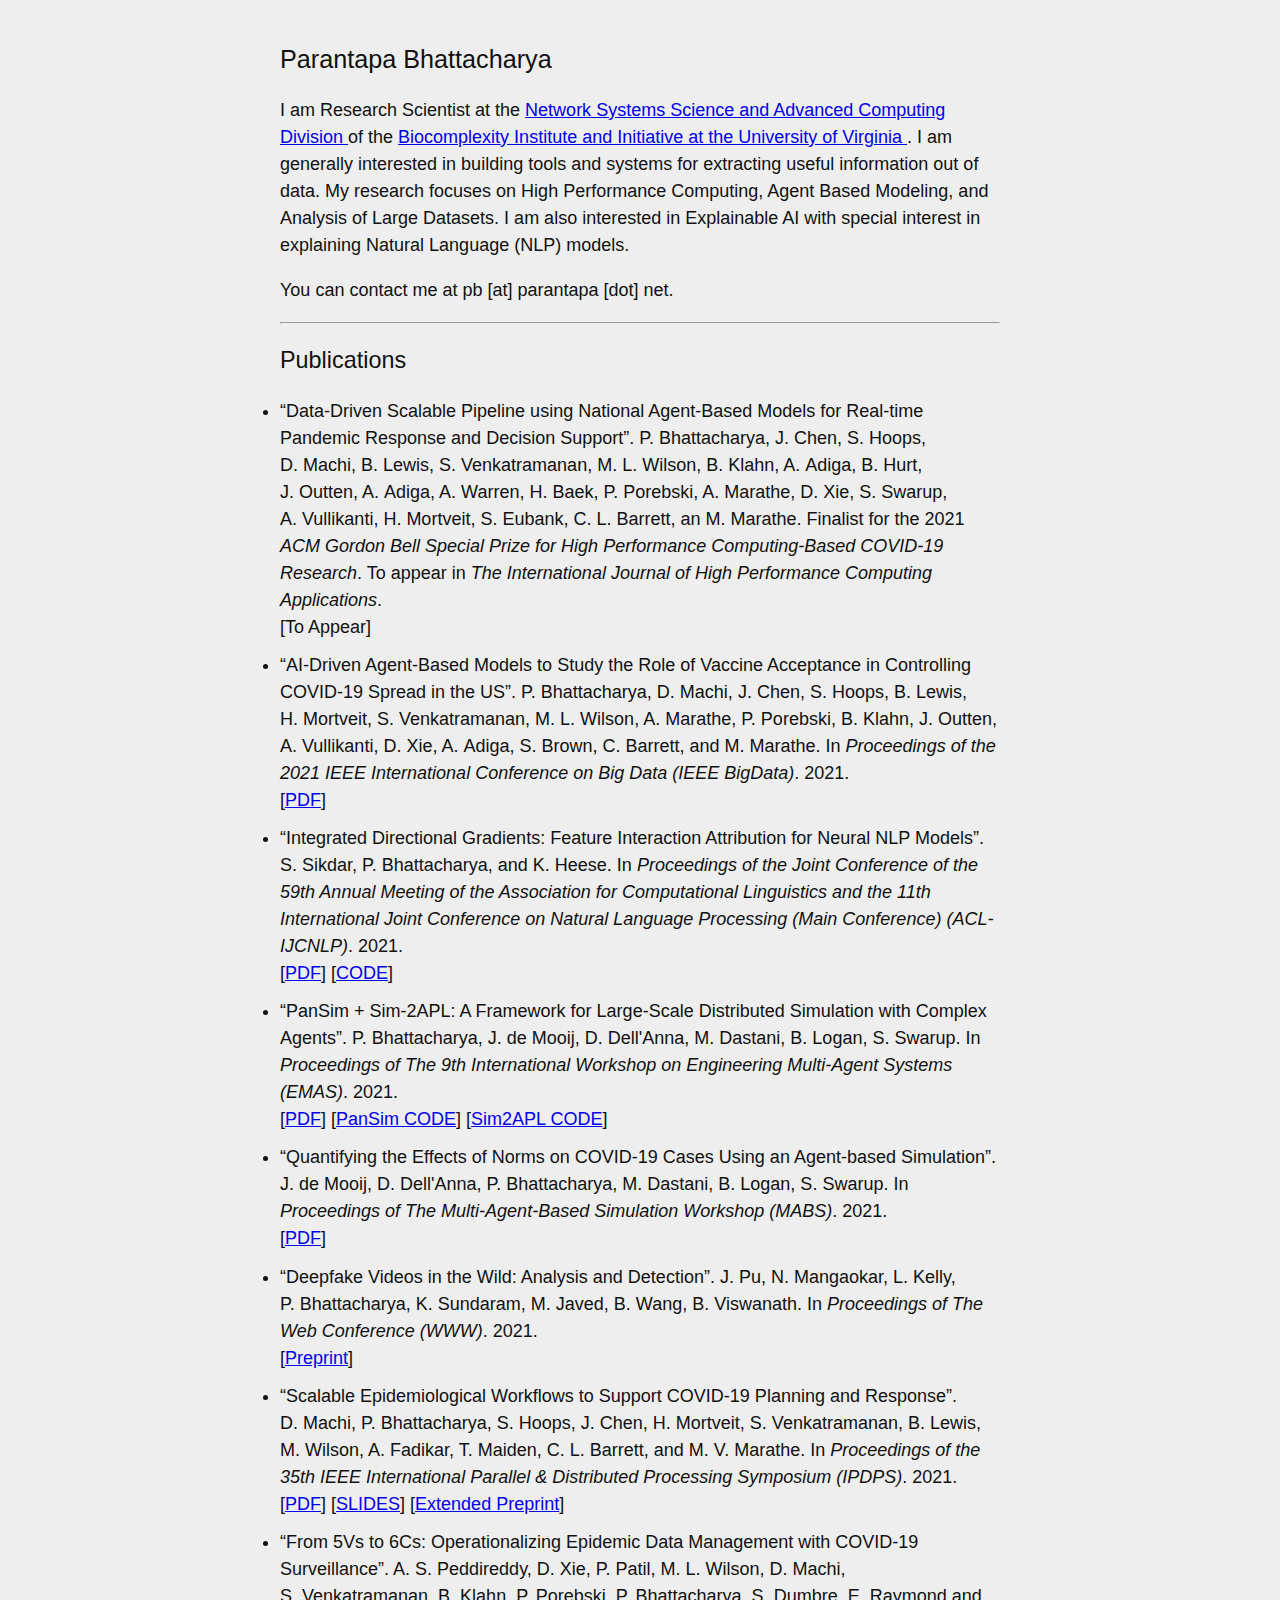
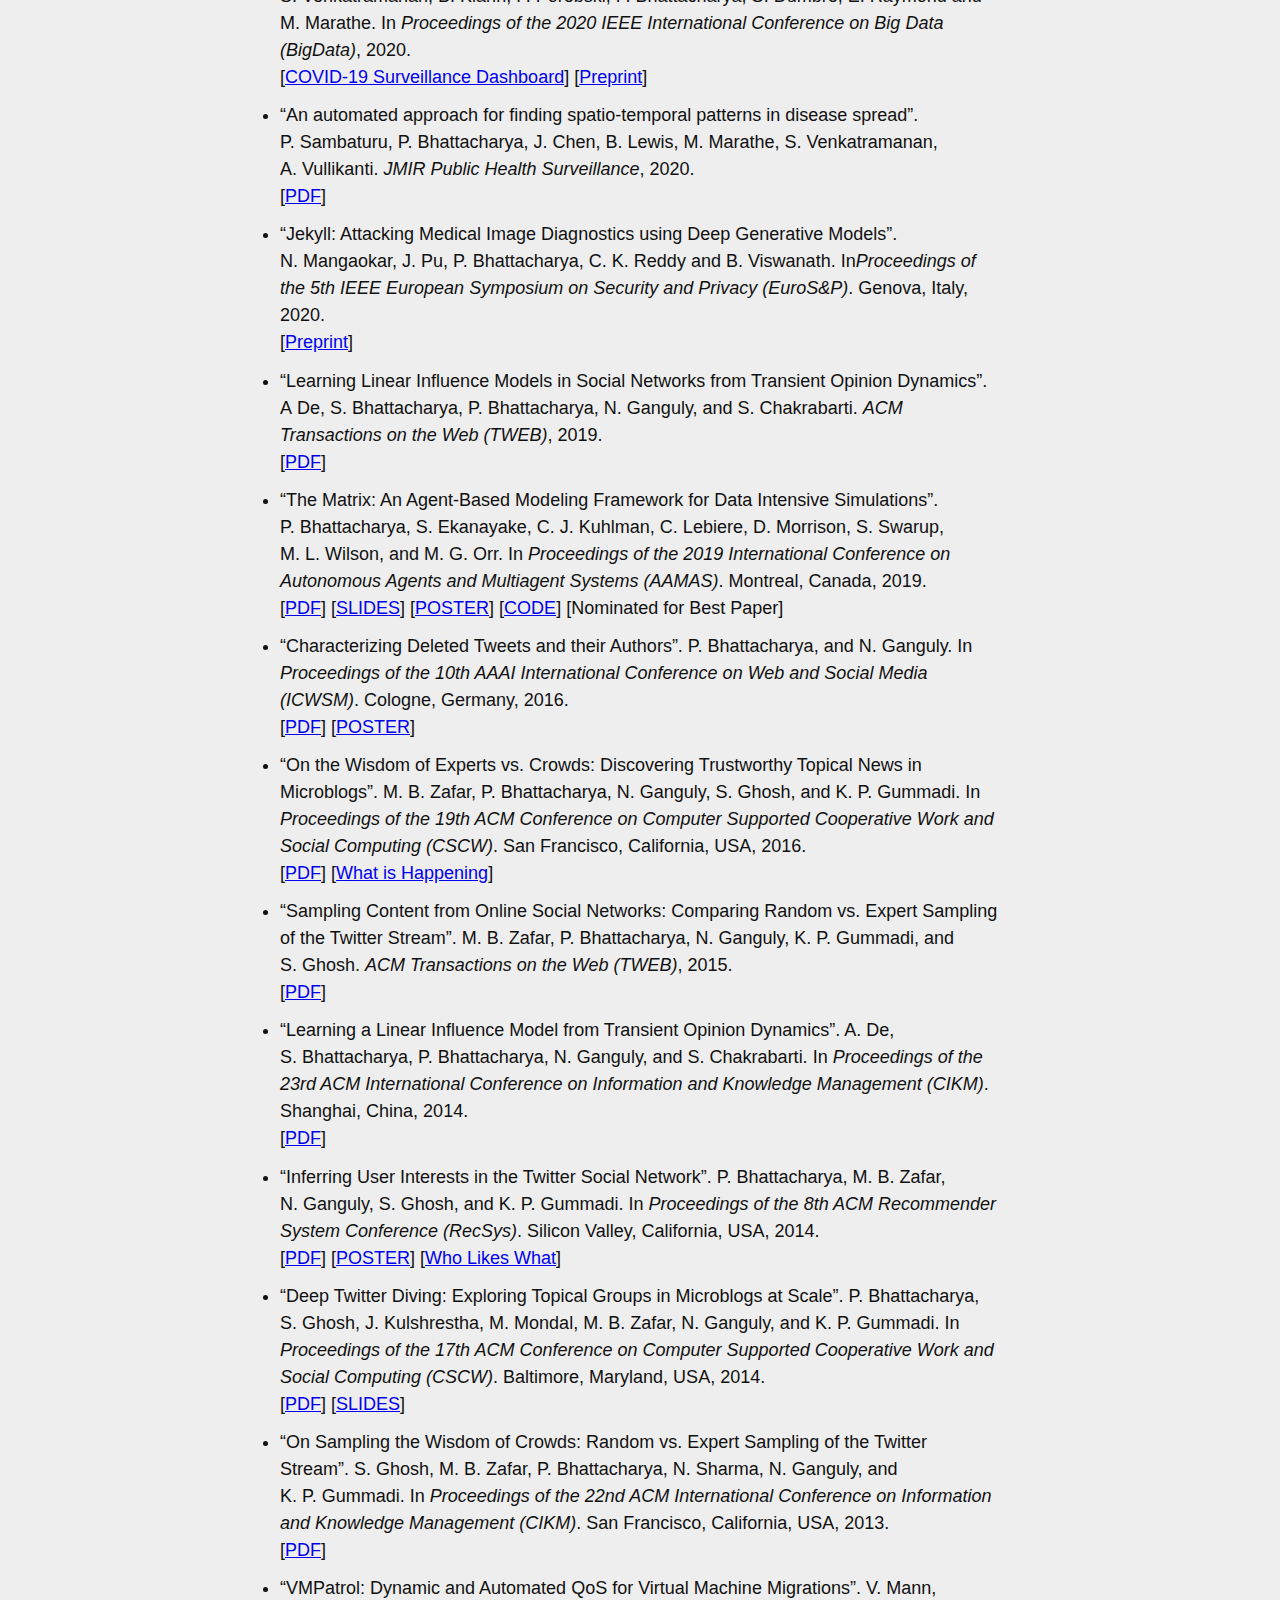
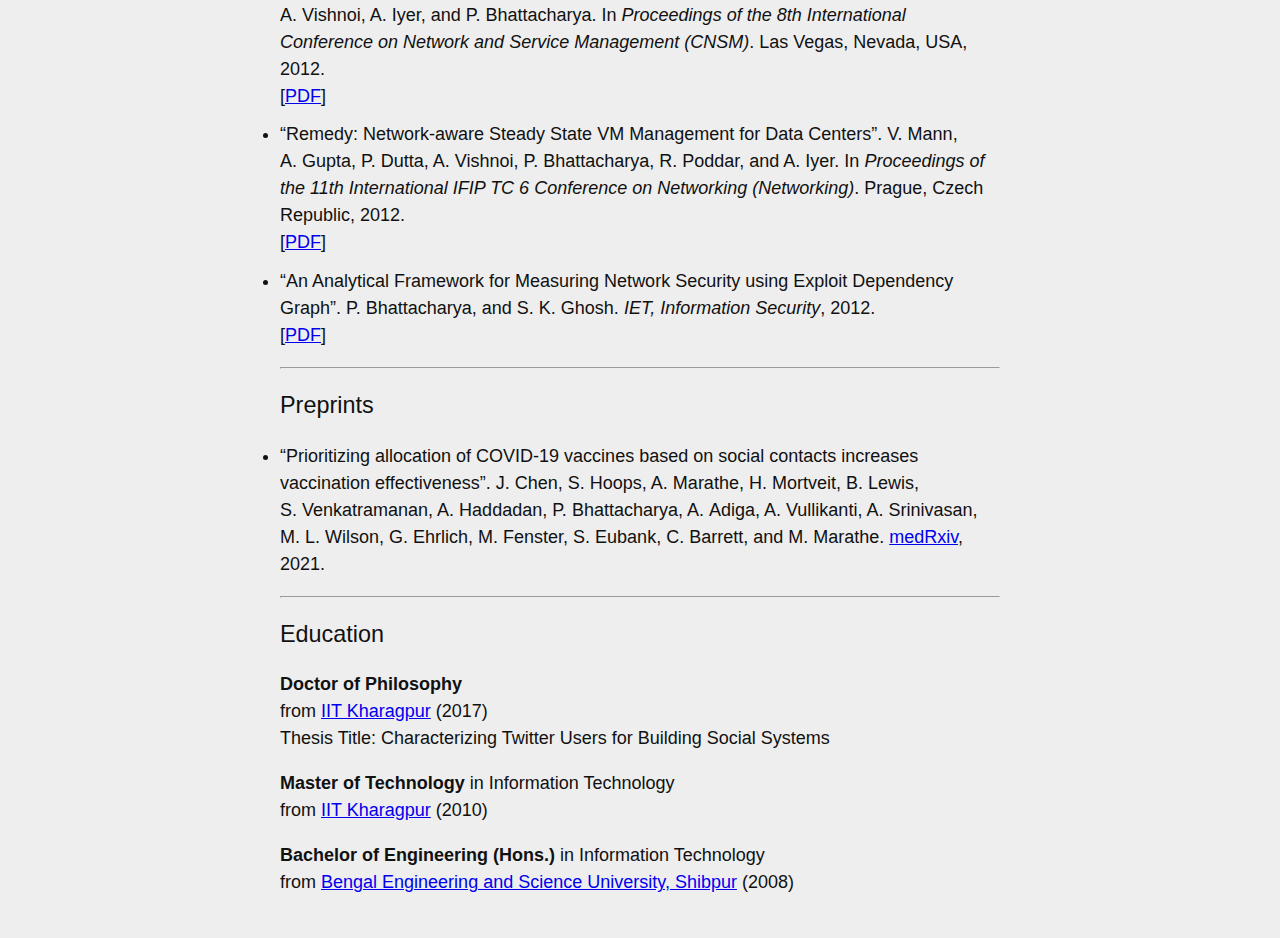
==== index.html @ e12b49fc "Add bigdata paper" ====
<!DOCTYPE html>
<html lang="en">

<head>

<meta charset="utf-8">
<meta http-equiv="X-UA-Compatible" content="IE=edge">
<meta name="viewport" content="width=device-width, initial-scale=1">

<style type="text/css" media="screen">
  body {
    font-family: -apple-system, BlinkMacSystemFont, "Segoe UI", Roboto, Oxygen-Sans, Ubuntu, Cantarell, "Helvetica Neue", sans-serif;
    font-size: 18px;
    line-height: 1.5;
    color: #111;
    background-color: #eee;
    text-rendering: optimizeLegibility;
}

h1, h2 {
    font-weight: normal;
}

h1 {
    font-size: 140%;
}

h2 {
    font-size: 130%;
}

code {
    font-family: "SFMono-Regular", Consolas, "Liberation Mono", Menlo, Courier, monospace;
    font-weight: normal;
}

ul {
    padding: 0;
}

div.container {
    max-width: 45rem;
    margin: 0 auto;
    padding: 1rem;
}

.bib-inproceedings, .bib-article {
    margin-bottom: .7rem;
}

/* p { */
/*     -webkit-hyphens: auto; */
/*     -moz-hyphens: auto; */
/*     -ms-hyphens: auto; */
/*     -o-hyphens: auto; */
/*     hyphens: auto; */
/*     word-wrap: break-word; */
/* } */

</style>

<title>Parantapa Bhattacharya</title>

<meta name="description" content="Personal Website of Parantapa Bhattacharya, Research Scientist at University of Virginia">

</head>
<body>

<div class="container">

<h1>Parantapa Bhattacharya</h1>

<p>
I am Research Scientist at the
<a href="https://biocomplexity.virginia.edu/nssac">
  Network Systems Science and Advanced Computing Division
</a>
of the
<a href="https://biocomplexity.virginia.edu">
  Biocomplexity Institute and Initiative at the University of Virginia
</a>.
I am generally interested in building tools and systems
for extracting useful information out of data.
My research focuses on High Performance Computing,
Agent Based Modeling, and Analysis of Large Datasets.
I am also interested in Explainable AI
with special interest in explaining Natural Language (NLP) models.</p>

<p>You can contact me at pb [at] parantapa [dot] net.</p>

<hr>


<h2>Publications</h2>

<ul>
  <li>
    <div class="bib-inproceedings">
    &ldquo;Data-Driven Scalable Pipeline using National Agent-Based Models for Real-time Pandemic Response and Decision Support&rdquo;.
    P.&nbsp;Bhattacharya,
    J.&nbsp;Chen,
    S.&nbsp;Hoops,
    D.&nbsp;Machi,
    B.&nbsp;Lewis,
    S.&nbsp;Venkatramanan,
    M.&nbsp;L.&nbsp;Wilson,
    B.&nbsp;Klahn,
    A.&nbsp;Adiga,
    B.&nbsp;Hurt,
    J.&nbsp;Outten,
    A.&nbsp;Adiga,
    A.&nbsp;Warren,
    H.&nbsp;Baek,
    P.&nbsp;Porebski,
    A.&nbsp;Marathe, 
    D.&nbsp;Xie,
    S.&nbsp;Swarup,
    A.&nbsp;Vullikanti,
    H.&nbsp;Mortveit,
    S.&nbsp;Eubank,
    C.&nbsp;L.&nbsp;Barrett,
    an M.&nbsp;Marathe.
    Finalist for the 2021 <em>ACM Gordon Bell Special Prize for High Performance Computing-Based COVID-19 Research</em>.
    To appear in <em>The International Journal of High Performance Computing Applications</em>.

    <br>

    [To Appear]
    </div>
  </li>

  <li>
    <div class="bib-inproceedings">
    &ldquo;AI-Driven Agent-Based Models to Study the Role of Vaccine Acceptance in Controlling COVID-19 Spread in the US&rdquo;.
    P.&nbsp;Bhattacharya,
    D.&nbsp;Machi,
    J.&nbsp;Chen,
    S.&nbsp;Hoops,
    B.&nbsp;Lewis,
    H.&nbsp;Mortveit,
    S.&nbsp;Venkatramanan,
    M.&nbsp;L.&nbsp;Wilson,
    A.&nbsp;Marathe,
    P.&nbsp;Porebski,
    B.&nbsp;Klahn,
    J.&nbsp;Outten,
    A.&nbsp;Vullikanti,
    D.&nbsp;Xie,
    A.&nbsp;Adiga,
    S.&nbsp;Brown,
    C.&nbsp;Barrett,
    and M.&nbsp;Marathe.
    In <em>Proceedings of the 2021 IEEE International Conference on Big Data (IEEE BigData)</em>. 2021.

    <br>

    [<a href="mypapers/bhattacharya-bigdata21.pdf">PDF</a>]
    </div>
  </li>

  <li>
    <div class="bib-inproceedings">
    &ldquo;Integrated Directional Gradients: Feature Interaction Attribution for Neural NLP Models&rdquo;.
    S.&nbsp;Sikdar, P.&nbsp;Bhattacharya, and K.&nbsp;Heese.
    In <em>Proceedings of the Joint Conference of the 59th Annual Meeting of the Association for Computational Linguistics and the 11th International Joint Conference on Natural Language Processing (Main Conference) (ACL-IJCNLP)</em>. 2021.

    <br>

    [<a href="mypapers/sikdar-acl21.pdf">PDF</a>]
    [<a href="https://github.com/parantapa/integrated-directional-gradients">CODE</a>]
    </div>
  </li>


  <li>
    <div class="bib-inproceedings">
    &ldquo;PanSim + Sim-2APL: A Framework for Large-Scale Distributed Simulation with Complex Agents&rdquo;.
    P.&nbsp;Bhattacharya, J.&nbsp;de&nbsp;Mooij, D.&nbsp;Dell'Anna, M.&nbsp;Dastani, B.&nbsp;Logan, S.&nbsp;Swarup.
    In <em>Proceedings of The 9th International Workshop on Engineering Multi-Agent Systems (EMAS)</em>. 2021.

    <br>

    [<a href="mypapers/bhattacharya-emas21.pdf">PDF</a>]
    [<a href="https://github.com/parantapa/pansim">PanSim CODE</a>]
    [<a href="https://bitbucket.org/goldenagents/sim2apl">Sim2APL CODE</a>]

    </div>
  </li>

  <li>
    <div class="bib-inproceedings">
    &ldquo;Quantifying the Effects of Norms on COVID-19 Cases Using an Agent-based Simulation&rdquo;.
    J.&nbsp;de&nbsp;Mooij,  D.&nbsp;Dell'Anna, P.&nbsp;Bhattacharya, M.&nbsp;Dastani, B.&nbsp;Logan, S.&nbsp;Swarup.
    In <em>Proceedings of The Multi-Agent-Based Simulation Workshop (MABS)</em>. 2021.

    <br>

    [<a href="mypapers/demooji-mabs21.pdf">PDF</a>]
    </div>
  </li>

  <li>
    <div class="bib-inproceedings">
    &ldquo;Deepfake Videos in the Wild: Analysis and Detection&rdquo;.
    J.&nbsp;Pu, N.&nbsp;Mangaokar, L.&nbsp;Kelly, P.&nbsp;Bhattacharya, K.&nbsp;Sundaram, M.&nbsp;Javed, B.&nbsp;Wang, B.&nbsp;Viswanath.
    In <em>Proceedings of The Web Conference (WWW)</em>. 2021.

    <br>

    [<a href="https://arxiv.org/abs/2103.04263">Preprint</a>]

    </div>
  </li>

  <li>
    <div class="bib-inproceedings">
    &ldquo;Scalable Epidemiological Workflows to Support COVID-19 Planning and Response&rdquo;.
    D.&nbsp;Machi, P.&nbsp;Bhattacharya, S.&nbsp;Hoops, J.&nbsp;Chen, H.&nbsp;Mortveit,
    S.&nbsp;Venkatramanan, B.&nbsp;Lewis, M.&nbsp;Wilson, A.&nbsp;Fadikar, T.&nbsp;Maiden,
    C.&nbsp;L.&nbsp;Barrett, and M.&nbsp;V.&nbsp;Marathe.
    In <em>Proceedings of the 35th IEEE International Parallel &amp; Distributed Processing Symposium (IPDPS)</em>. 2021.

    <br>

    [<a href="mypapers/machi-ipdps21.pdf">PDF</a>]
    [<a href="myfiles/ipdps21-slides.pdf">SLIDES</a>]
    [<a href="https://www.medrxiv.org/content/10.1101/2021.02.23.21252325v1">Extended Preprint</a>]

    </div>
  </li>


  <li>
    <div class="bib-inproceedings">
    &ldquo;From 5Vs to 6Cs: Operationalizing Epidemic Data Management with COVID-19 Surveillance&rdquo;.
    A.&nbsp;S.&nbsp;Peddireddy, D.&nbsp;Xie, P.&nbsp;Patil, M.&nbsp;L.&nbsp;Wilson, D.&nbsp;Machi,
    S.&nbsp;Venkatramanan, B.&nbsp;Klahn, P.&nbsp;Porebski, P.&nbsp;Bhattacharya,
    S.&nbsp;Dumbre, E.&nbsp;Raymond and M.&nbsp;Marathe.
    In <em>Proceedings of the 2020 IEEE International Conference on Big Data (BigData)</em>, 2020.

    <br>

    [<a href="https://nssac.bii.virginia.edu/covid-19/dashboard/">COVID-19 Surveillance Dashboard</a>]
    [<a href="https://www.medrxiv.org/content/10.1101/2020.10.27.20220830v1">Preprint</a>]

    </div>
  </li>

  <li>
    <div class="bib-article">
    &ldquo;An automated approach for finding spatio-temporal patterns in disease spread&rdquo;.
    P.&nbsp;Sambaturu, P.&nbsp;Bhattacharya, J.&nbsp;Chen, B.&nbsp;Lewis, M.&nbsp;Marathe, S.&nbsp;Venkatramanan, A.&nbsp;Vullikanti.
    <em>JMIR Public Health Surveillance</em>, 2020.

    <br>

    [<a href="mypapers/sambaturu-jmir20.pdf">PDF</a>]

    </div>
  </li>

  <li>
    <div class="bib-inproceedings">
    &ldquo;Jekyll: Attacking Medical Image Diagnostics using Deep Generative Models&rdquo;.
    N.&nbsp;Mangaokar, J.&nbsp;Pu, P.&nbsp;Bhattacharya, C.&nbsp;K.&nbsp;Reddy and B.&nbsp;Viswanath.
    In<em>Proceedings of the 5th IEEE European Symposium on Security and Privacy (EuroS&amp;P)</em>.
    Genova, Italy, 2020.

    <br>

    [<a href="https://arxiv.org/abs/2104.02107">Preprint</a>]

    </div>
  </li>

  <li>
    <div class="bib-article">
    &ldquo;Learning Linear Influence Models in Social Networks from Transient Opinion Dynamics&rdquo;.
    A&nbsp;De, S.&nbsp;Bhattacharya, P.&nbsp;Bhattacharya, N.&nbsp;Ganguly, and S.&nbsp;Chakrabarti.
    <em>ACM Transactions on the Web (TWEB)</em>, 2019.

    <br>

    [<a href="mypapers/de-tweb19.pdf">PDF</a>]

    </div>
  </li>

  <li>
    <div class="bib-inproceedings">
    &ldquo;The Matrix: An Agent-Based Modeling Framework for Data Intensive Simulations&rdquo;.
    P.&nbsp;Bhattacharya, S.&nbsp;Ekanayake, C.&nbsp;J.&nbsp;Kuhlman, C.&nbsp;Lebiere, D.&nbsp;Morrison, S.&nbsp;Swarup, M.&nbsp;L.&nbsp;Wilson, and M.&nbsp;G.&nbsp;Orr.
    In <em>Proceedings of the 2019 International Conference on Autonomous Agents and Multiagent Systems (AAMAS)</em>.
    Montreal, Canada, 2019.

    <br>

    [<a href="mypapers/bhattacharya-aamas19.pdf">PDF</a>]
    [<a href="myfiles/aamas19-slides.pdf">SLIDES</a>]
    [<a href="myfiles/aamas19-poster.pdf">POSTER</a>]
    [<a href="https://github.com/NSSAC/socioneticus-matrix">CODE</a>]
    [Nominated for Best Paper]

    </div>
  </li>

  <li>
    <div class="bib-inproceedings">
    &ldquo;Characterizing Deleted Tweets and their Authors&rdquo;.
    P.&nbsp;Bhattacharya, and N.&nbsp;Ganguly.
    In <em>Proceedings of the 10th AAAI International Conference on Web and Social Media (ICWSM)</em>.
    Cologne, Germany, 2016.

    <br>

    [<a href="mypapers/bhattacharya-icwsm16.pdf">PDF</a>]
    [<a href="myfiles/icwsm16-poster.pdf">POSTER</a>]

    </div>
  </li>

  <li>
    <div class="bib-inproceedings">
    &ldquo;On the Wisdom of Experts vs. Crowds: Discovering Trustworthy Topical News in Microblogs&rdquo;.
    M.&nbsp;B.&nbsp;Zafar, P.&nbsp;Bhattacharya, N.&nbsp;Ganguly, S.&nbsp;Ghosh, and K.&nbsp;P.&nbsp;Gummadi.
    In <em>Proceedings of the 19th ACM Conference on Computer Supported Cooperative Work and Social Computing (CSCW)</em>.
    San Francisco, California, USA, 2016.

    <br>

    [<a href="mypapers/zafar-cscw16.pdf">PDF</a>]
    [<a href="https://twitter-app.mpi-sws.org/what-is-happening/">What is Happening</a>]

    </div>
  </li>

  <li>
    <div class="bib-article">
    &ldquo;Sampling Content from Online Social Networks: Comparing Random vs. Expert Sampling of the Twitter Stream&rdquo;.
    M.&nbsp;B.&nbsp;Zafar, P.&nbsp;Bhattacharya, N.&nbsp;Ganguly, K.&nbsp;P.&nbsp;Gummadi, and S.&nbsp;Ghosh.
    <em>ACM Transactions on the Web (TWEB)</em>, 2015.

    <br>

    [<a href="mypapers/zafar-tweb15.pdf">PDF</a>]

    </div>
  </li>

  <li>
    <div class="bib-inproceedings">
    &ldquo;Learning a Linear Influence Model from Transient Opinion Dynamics&rdquo;.
    A.&nbsp;De, S.&nbsp;Bhattacharya, P.&nbsp;Bhattacharya, N.&nbsp;Ganguly, and S.&nbsp;Chakrabarti.
    In <em>Proceedings of the 23rd ACM International Conference on Information and Knowledge Management (CIKM)</em>.
    Shanghai, China, 2014.

    <br>

    [<a href="mypapers/de-cikm14.pdf">PDF</a>]

    </div>
  </li>

  <li>
    <div class="bib-inproceedings">
    &ldquo;Inferring User Interests in the Twitter Social Network&rdquo;.
    P.&nbsp;Bhattacharya, M.&nbsp;B.&nbsp;Zafar, N.&nbsp;Ganguly, S.&nbsp;Ghosh, and K.&nbsp;P.&nbsp;Gummadi.
    In <em>Proceedings of the 8th ACM Recommender System Conference (RecSys)</em>.
    Silicon Valley, California, USA, 2014.

    <br>

    [<a href="mypapers/bhattacharya-recsys14.pdf">PDF</a>]
    [<a href="myfiles/recsys14-poster.pdf">POSTER</a>]
    [<a href="https://twitter-app.mpi-sws.org/who-likes-what/">Who Likes What</a>]

    </div>
  </li>

  <li>
    <div class="bib-inproceedings">
    &ldquo;Deep Twitter Diving: Exploring Topical Groups in Microblogs at Scale&rdquo;.
    P.&nbsp;Bhattacharya, S.&nbsp;Ghosh, J.&nbsp;Kulshrestha, M.&nbsp;Mondal, M.&nbsp;B.&nbsp;Zafar, N.&nbsp;Ganguly, and K.&nbsp;P.&nbsp;Gummadi.
    In <em>Proceedings of the 17th ACM Conference on Computer Supported Cooperative Work and Social Computing (CSCW)</em>.
    Baltimore, Maryland, USA, 2014.

    <br>

    [<a href="mypapers/bhattacharya-cscw14.pdf">PDF</a>]
    [<a href="myfiles/cscw14-slides.pdf">SLIDES</a>]

    </div>
  </li>

  <li>
    <div class="bib-inproceedings">
    &ldquo;On Sampling the Wisdom of Crowds: Random vs. Expert Sampling of the Twitter Stream&rdquo;.
    S.&nbsp;Ghosh, M.&nbsp;B.&nbsp;Zafar, P.&nbsp;Bhattacharya, N.&nbsp;Sharma, N.&nbsp;Ganguly, and K.&nbsp;P.&nbsp;Gummadi.
    In <em>Proceedings of the 22nd ACM International Conference on Information and Knowledge Management (CIKM)</em>.
    San Francisco, California, USA, 2013.

    <br>

    [<a href="mypapers/ghosh-cikm13.pdf">PDF</a>]

    </div>
  </li>

  <li>
    <div class="bib-inproceedings">
    &ldquo;VMPatrol: Dynamic and Automated QoS for Virtual Machine Migrations&rdquo;.
    V.&nbsp;Mann, A.&nbsp;Vishnoi, A.&nbsp;Iyer, and P.&nbsp;Bhattacharya.
    In <em>Proceedings of the 8th International Conference on Network and Service Management (CNSM)</em>.
    Las Vegas, Nevada, USA, 2012.

    <br>

    [<a href="mypapers/mann-cnsm12.pdf">PDF</a>]

    </div>
  </li>

  <li>
    <div class="bib-inproceedings">
    &ldquo;Remedy: Network-aware Steady State VM Management for Data Centers&rdquo;.
    V.&nbsp;Mann, A.&nbsp;Gupta, P.&nbsp;Dutta, A.&nbsp;Vishnoi, P.&nbsp;Bhattacharya, R.&nbsp;Poddar, and A.&nbsp;Iyer.
    In <em>Proceedings of the 11th International IFIP TC 6 Conference on Networking (Networking)</em>.
    Prague, Czech Republic, 2012.

    <br>

    [<a href="mypapers/mann-networking12.pdf">PDF</a>]

    </div>
  </li>

  <li>
    <div class="bib-article">
    &ldquo;An Analytical Framework for Measuring Network Security using Exploit Dependency Graph&rdquo;.
    P.&nbsp;Bhattacharya, and S.&nbsp;K.&nbsp;Ghosh.
    <em>IET, Information Security</em>, 2012.

    <br>

    [<a href="mypapers/bhattacharya-ifs12.pdf">PDF</a>]

    </div>
  </li>
</ul>

<hr>

<h2>Preprints</h2>

<ul>
  <li>
    <div class="bib-article">
    &ldquo;Prioritizing allocation of COVID-19 vaccines based on social contacts increases vaccination effectiveness&rdquo;.
    J.&nbsp;Chen,
    S.&nbsp;Hoops,
    A.&nbsp;Marathe,
    H.&nbsp;Mortveit,
    B.&nbsp;Lewis,
    S.&nbsp;Venkatramanan,
    A.&nbsp;Haddadan,
    P.&nbsp;Bhattacharya,
    A.&nbsp;Adiga, 
    A.&nbsp;Vullikanti,
    A.&nbsp;Srinivasan,
    M.&nbsp;L.&nbsp;Wilson,
    G.&nbsp;Ehrlich,
    M.&nbsp;Fenster,
    S.&nbsp;Eubank,
    C.&nbsp;Barrett,
    and M.&nbsp;Marathe.
    <a href="https://www.medrxiv.org/content/10.1101/2021.02.04.21251012v2">medRxiv</a>, 2021.
    </div>
  </li>
</ul>

<hr>

<h2>Education</h2>

<p><strong>Doctor of Philosophy</strong><br>
from <a href="http://www.iitkgp.ac.in/">IIT Kharagpur</a> (2017)<br>
Thesis Title: Characterizing Twitter Users for Building Social Systems</p>

<p><strong>Master of Technology</strong> in Information Technology<br>
from <a href="http://www.iitkgp.ac.in/">IIT Kharagpur</a> (2010)</p>

<p><strong>Bachelor of Engineering (Hons.)</strong> in Information Technology<br>
from <a href="http://www.iiests.ac.in/">Bengal Engineering and Science University, Shibpur</a> (2008)</p>

</div>

</body>
</html>
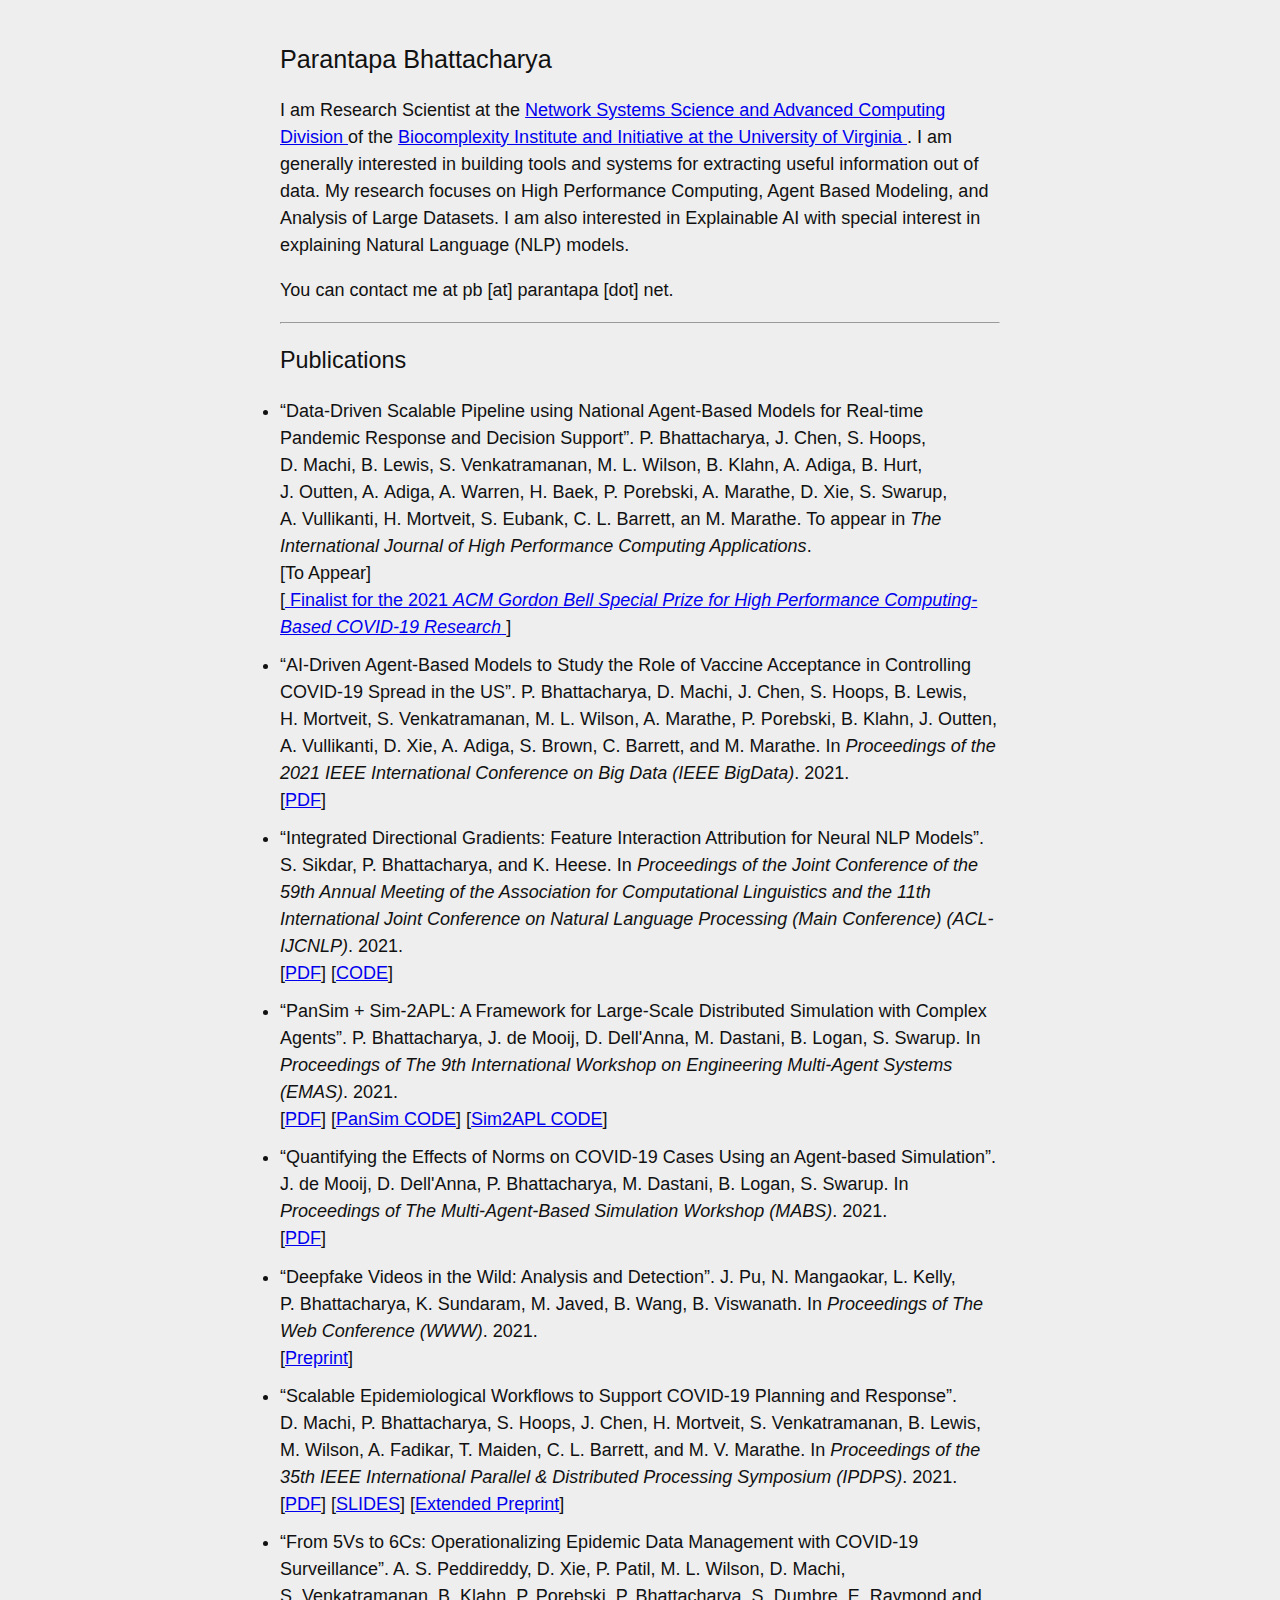
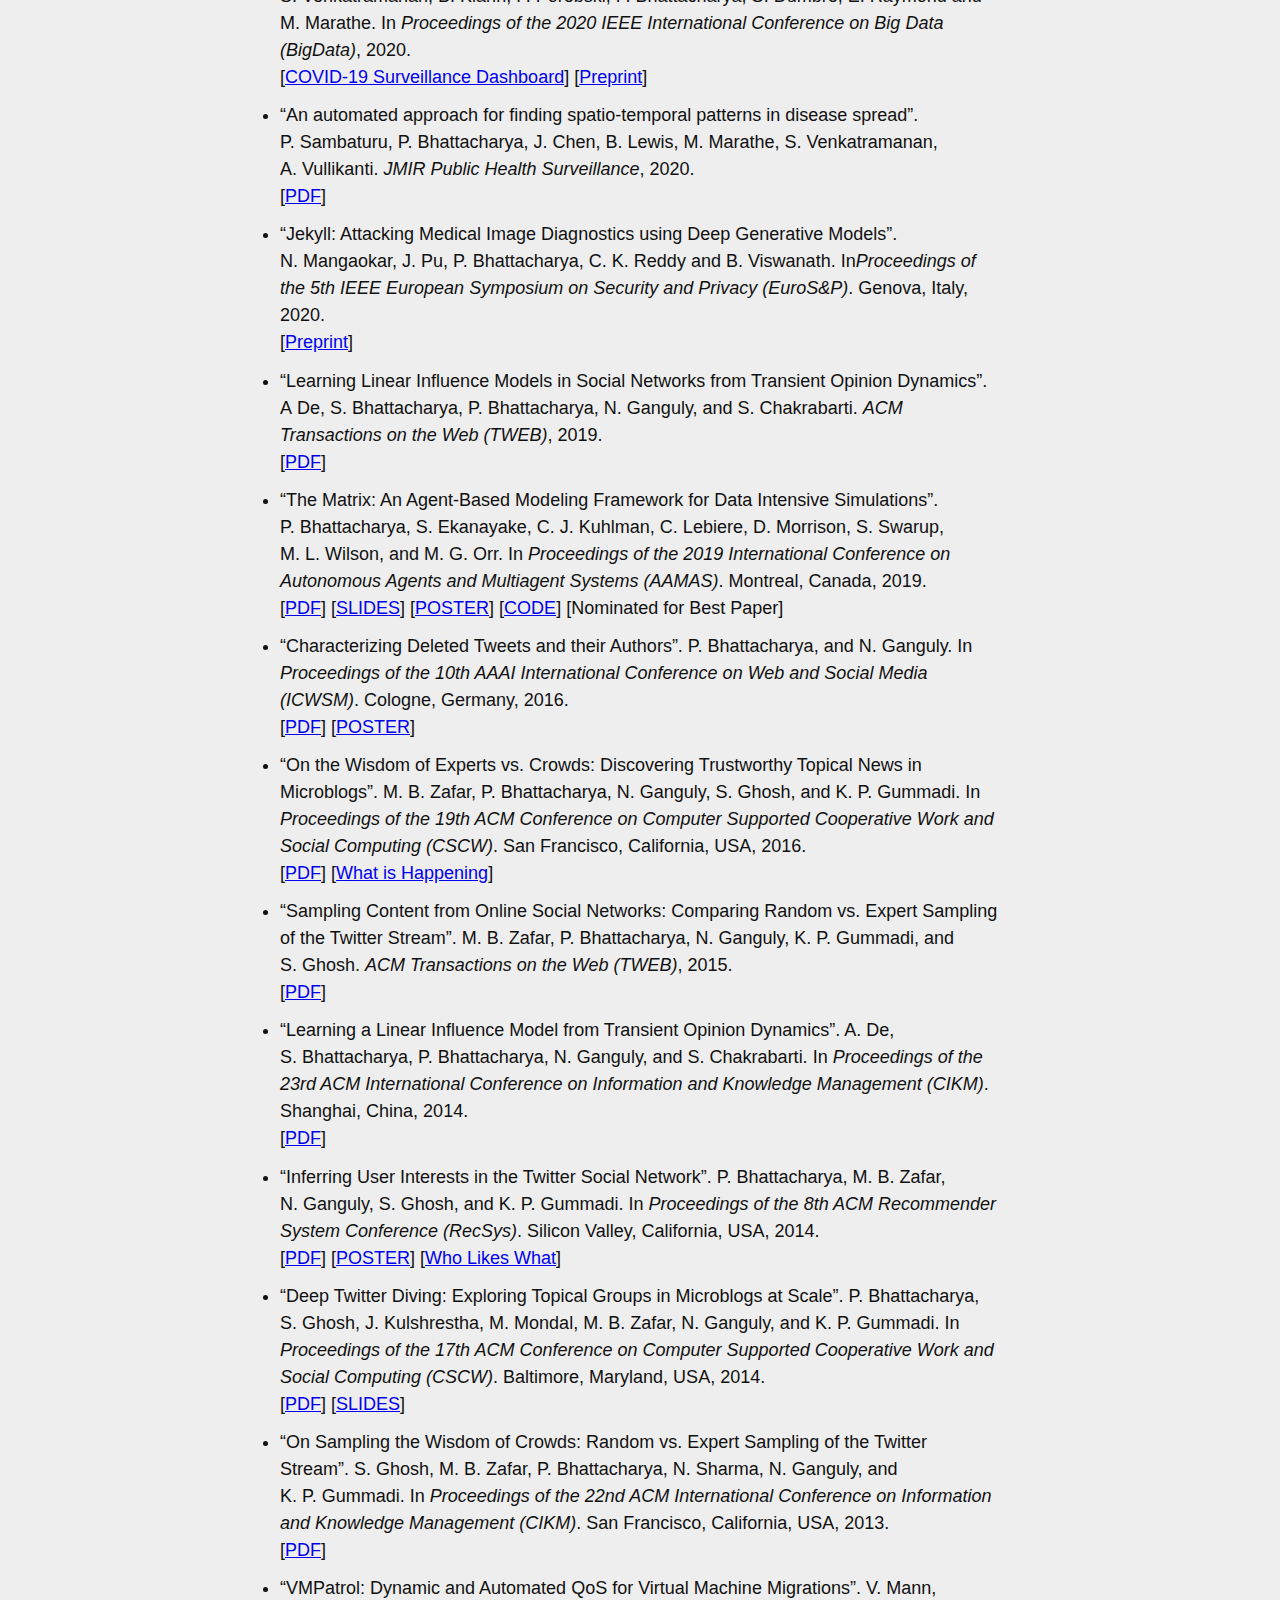
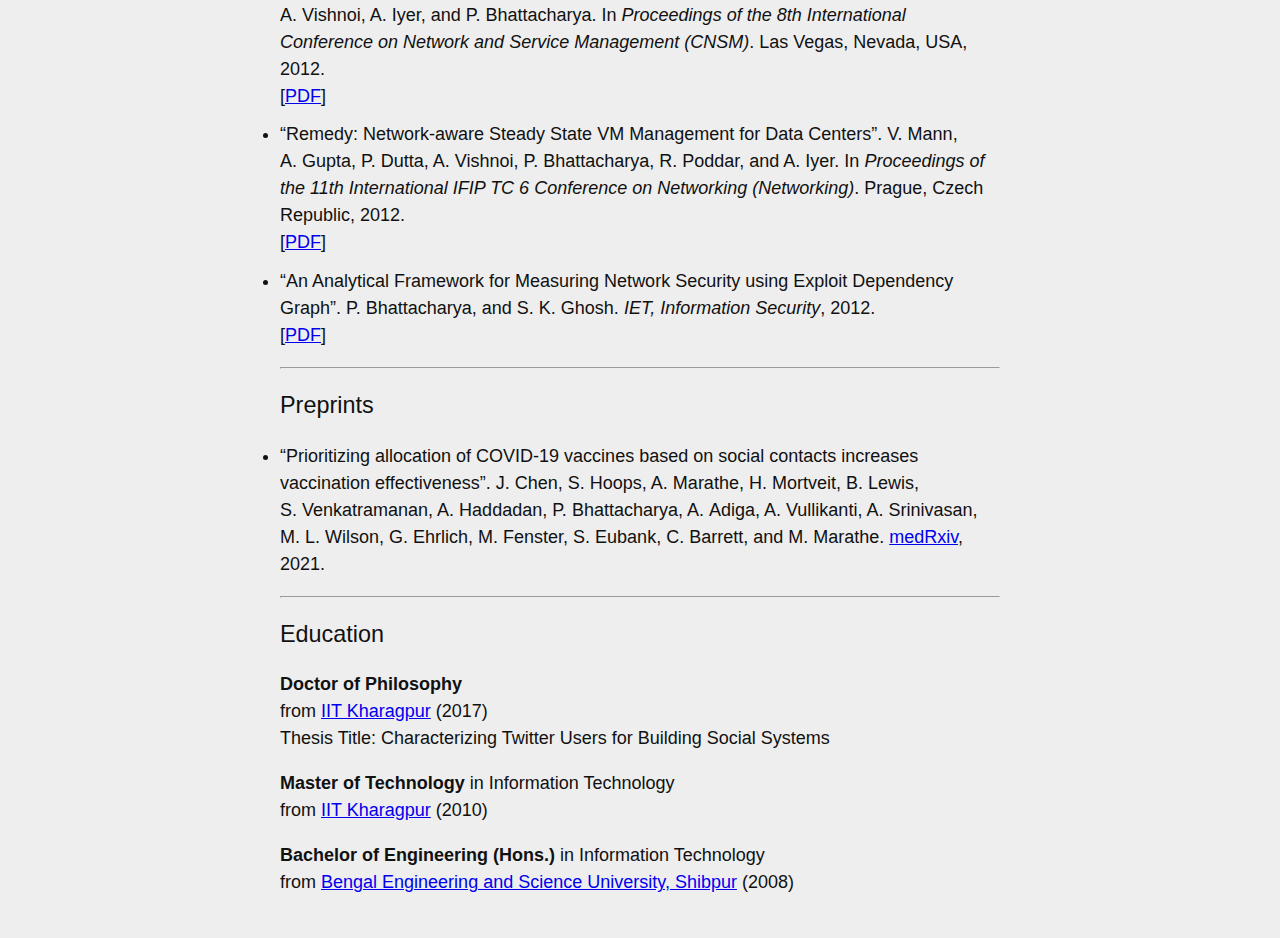
==== commit da399b94: "Add gordon bell url" ====
--- a/index.html
+++ b/index.html
@@ -120,12 +120,15 @@
     S.&nbsp;Eubank,
     C.&nbsp;L.&nbsp;Barrett,
     an M.&nbsp;Marathe.
-    Finalist for the 2021 <em>ACM Gordon Bell Special Prize for High Performance Computing-Based COVID-19 Research</em>.
     To appear in <em>The International Journal of High Performance Computing Applications</em>.
 
     <br>
 
-    [To Appear]
+    [To Appear]<br>
+    [<a href="https://awards.acm.org/bell">
+      Finalist for the 2021 <em>ACM Gordon Bell Special Prize for High Performance Computing-Based COVID-19 Research</em>
+     </a>
+    ]
     </div>
   </li>
 
@@ -490,7 +493,7 @@
 from <a href="http://www.iitkgp.ac.in/">IIT Kharagpur</a> (2010)</p>
 
 <p><strong>Bachelor of Engineering (Hons.)</strong> in Information Technology<br>
-from <a href="http://www.iiests.ac.in/">Bengal Engineering and Science University, Shibpur</a> (2008)</p>
+from <a href="https://www.iiests.ac.in/">Bengal Engineering and Science University, Shibpur</a> (2008)</p>
 
 </div>
 
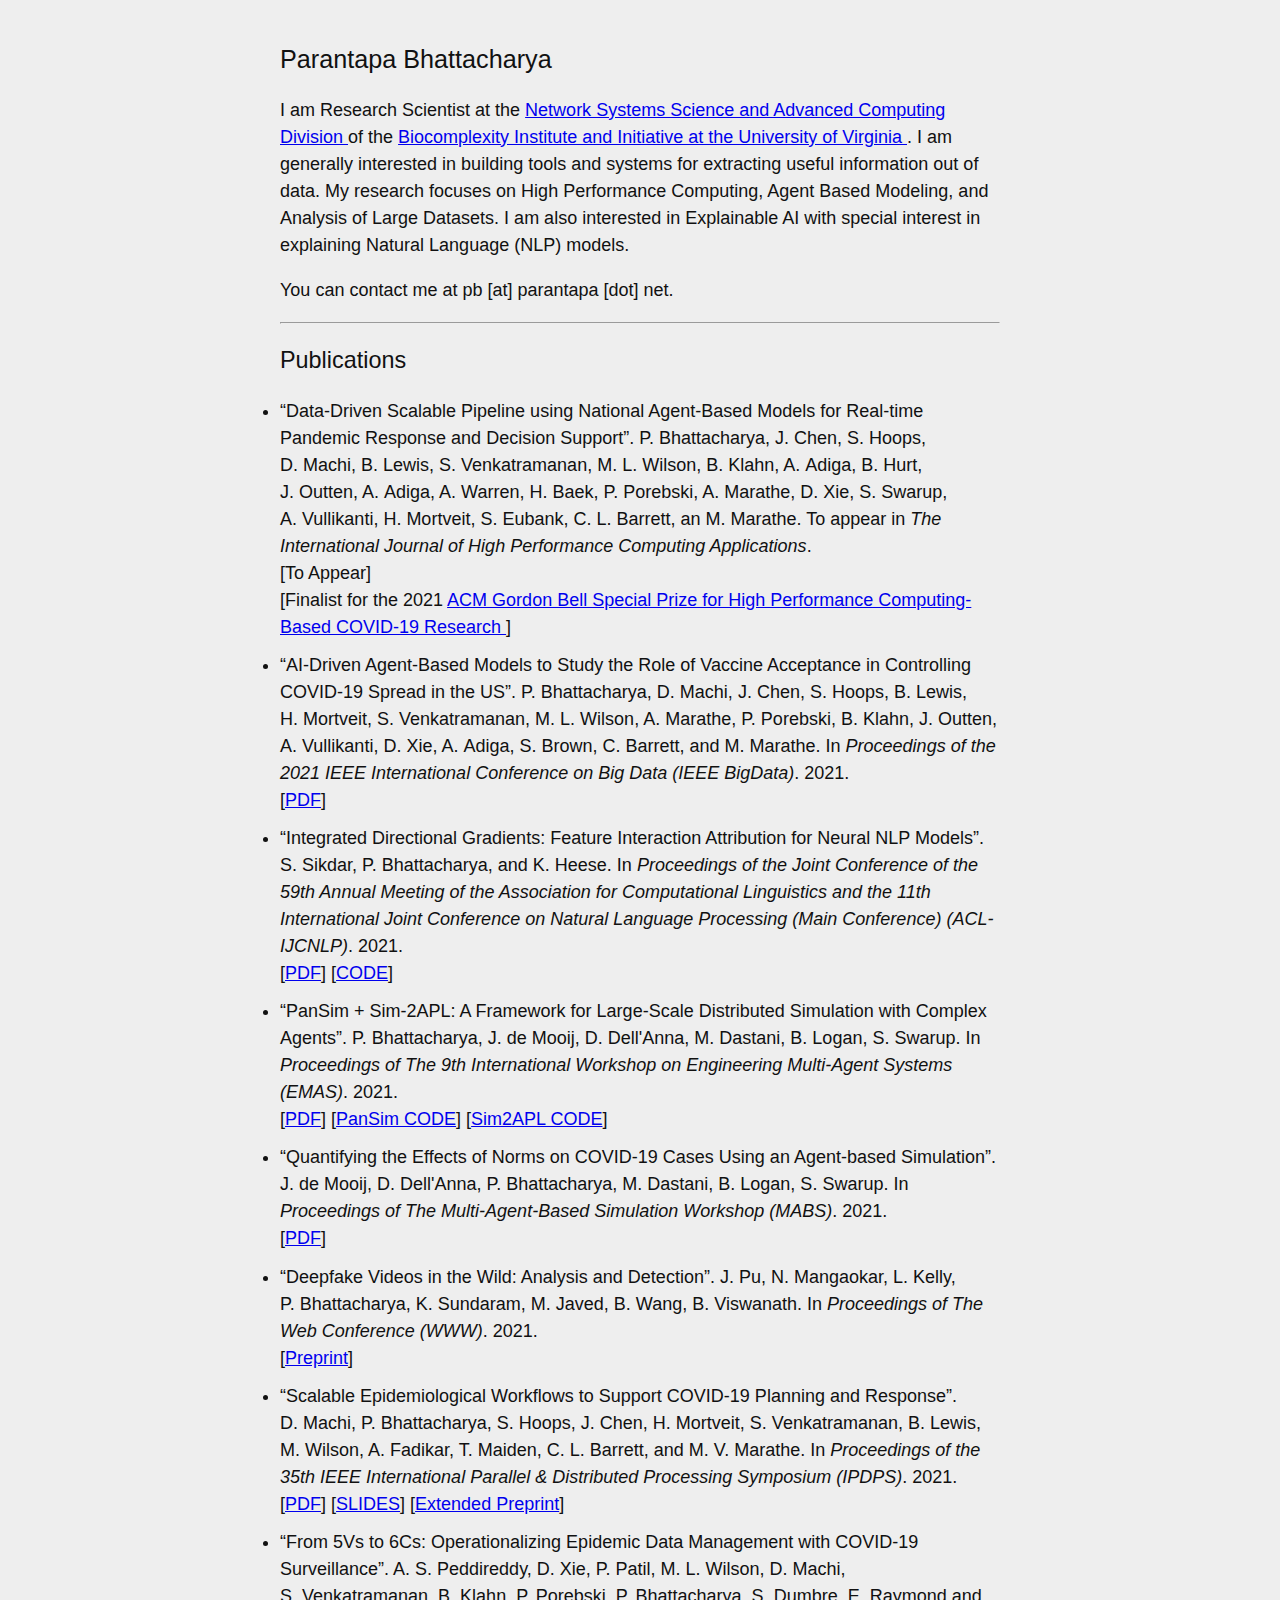
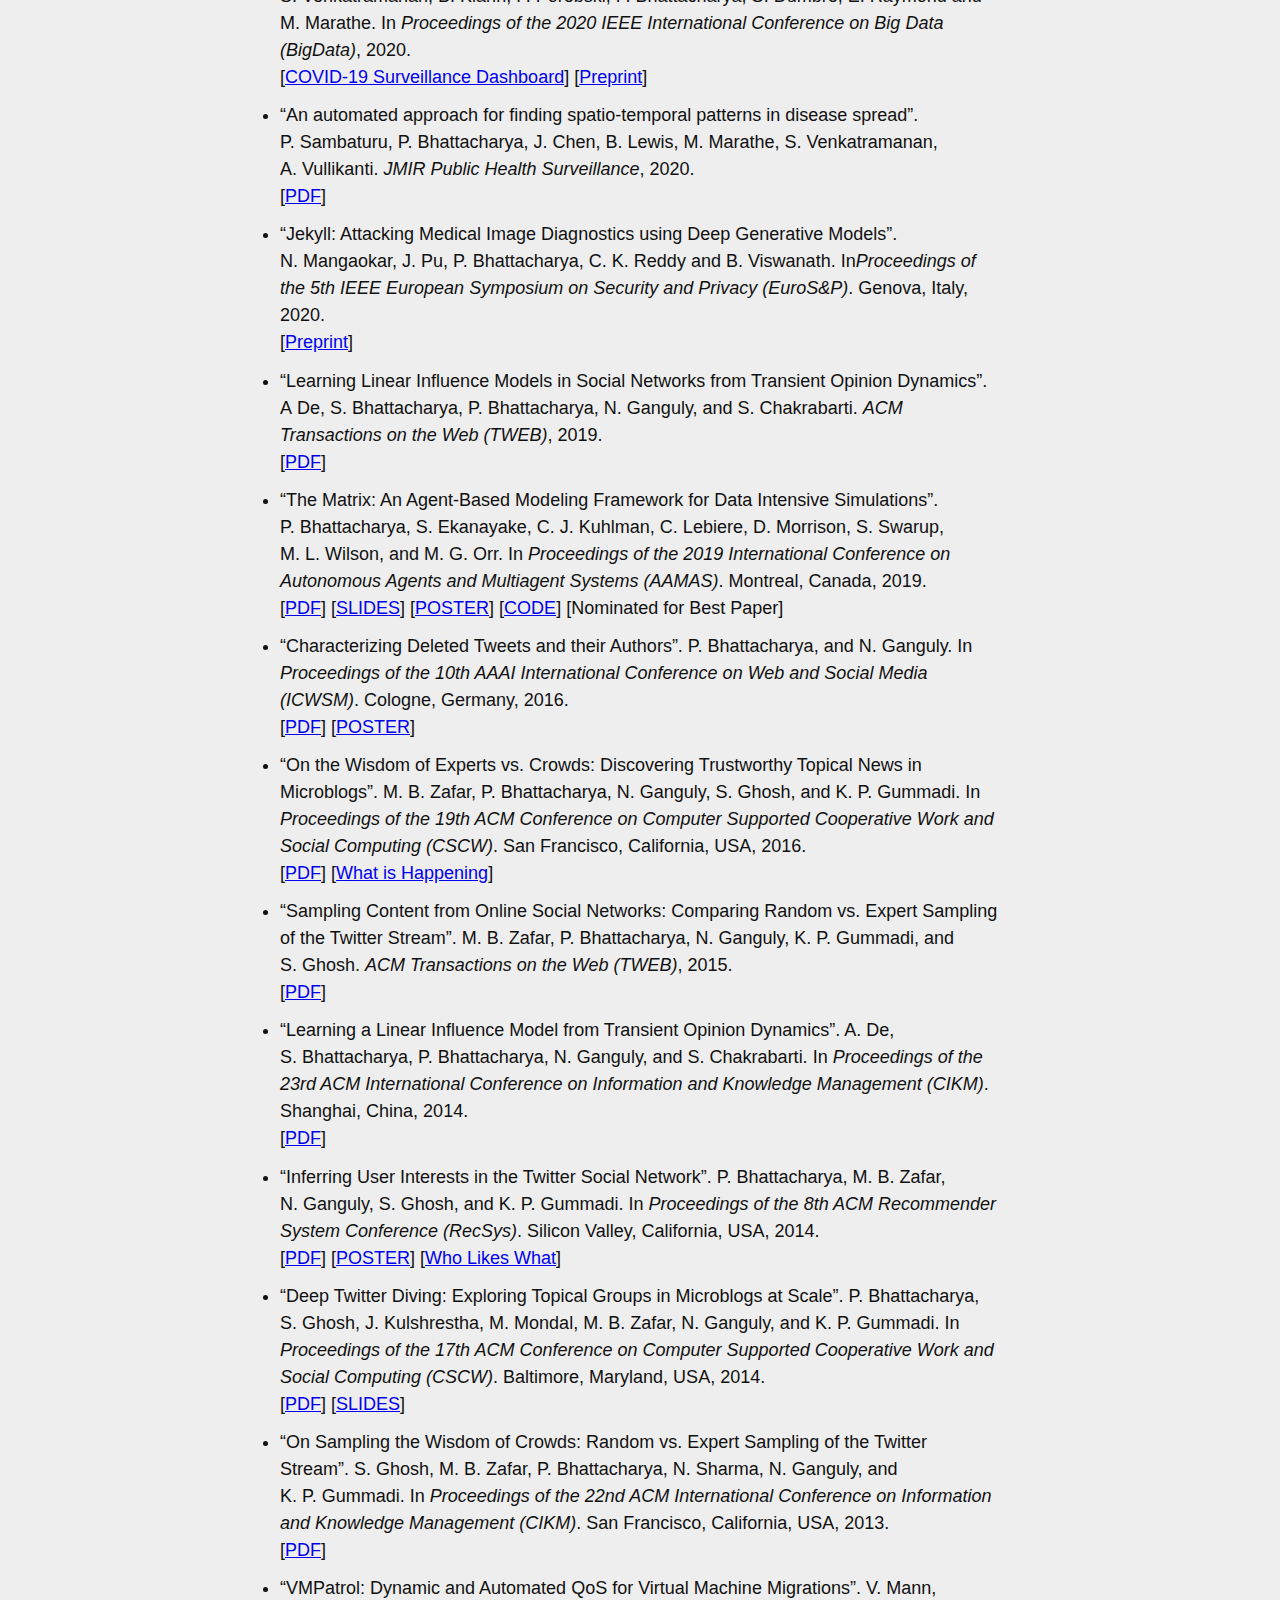
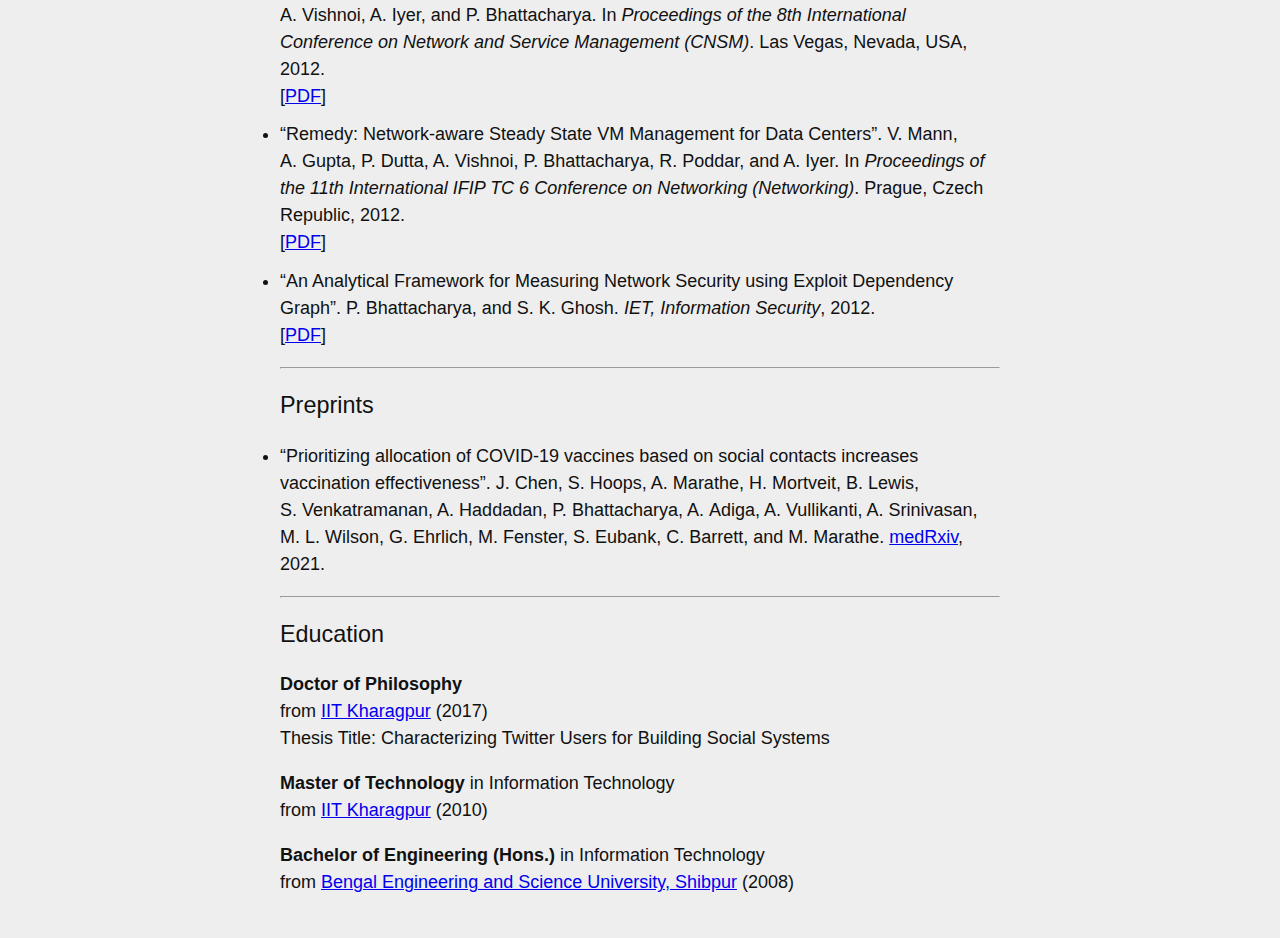
==== commit c590103b: "Minor edit" ====
--- a/index.html
+++ b/index.html
@@ -112,7 +112,7 @@
     A.&nbsp;Warren,
     H.&nbsp;Baek,
     P.&nbsp;Porebski,
-    A.&nbsp;Marathe, 
+    A.&nbsp;Marathe,
     D.&nbsp;Xie,
     S.&nbsp;Swarup,
     A.&nbsp;Vullikanti,
@@ -125,9 +125,10 @@
     <br>
 
     [To Appear]<br>
-    [<a href="https://awards.acm.org/bell">
-      Finalist for the 2021 <em>ACM Gordon Bell Special Prize for High Performance Computing-Based COVID-19 Research</em>
-     </a>
+    [Finalist for the 2021
+      <a href="https://awards.acm.org/bell">
+      ACM Gordon Bell Special Prize for High Performance Computing-Based COVID-19 Research
+      </a>
     ]
     </div>
   </li>
@@ -467,7 +468,7 @@
     S.&nbsp;Venkatramanan,
     A.&nbsp;Haddadan,
     P.&nbsp;Bhattacharya,
-    A.&nbsp;Adiga, 
+    A.&nbsp;Adiga,
     A.&nbsp;Vullikanti,
     A.&nbsp;Srinivasan,
     M.&nbsp;L.&nbsp;Wilson,
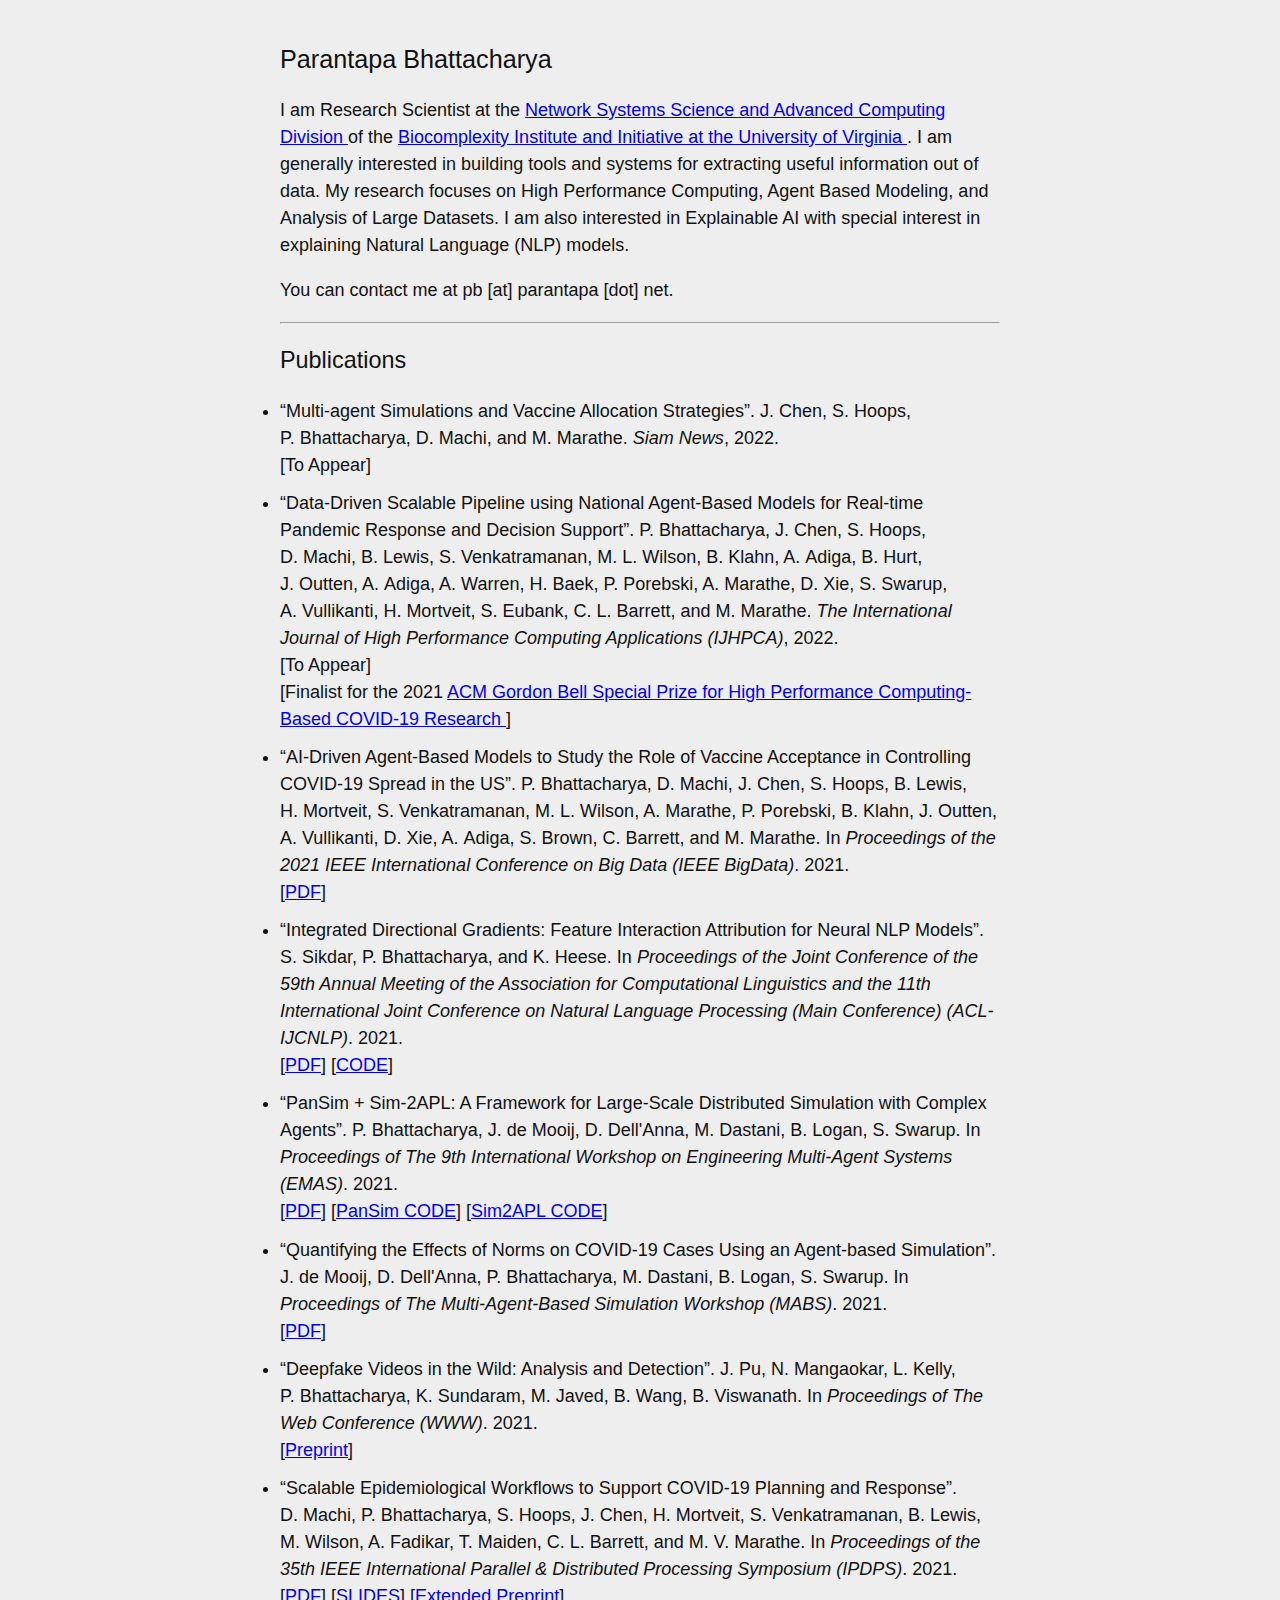
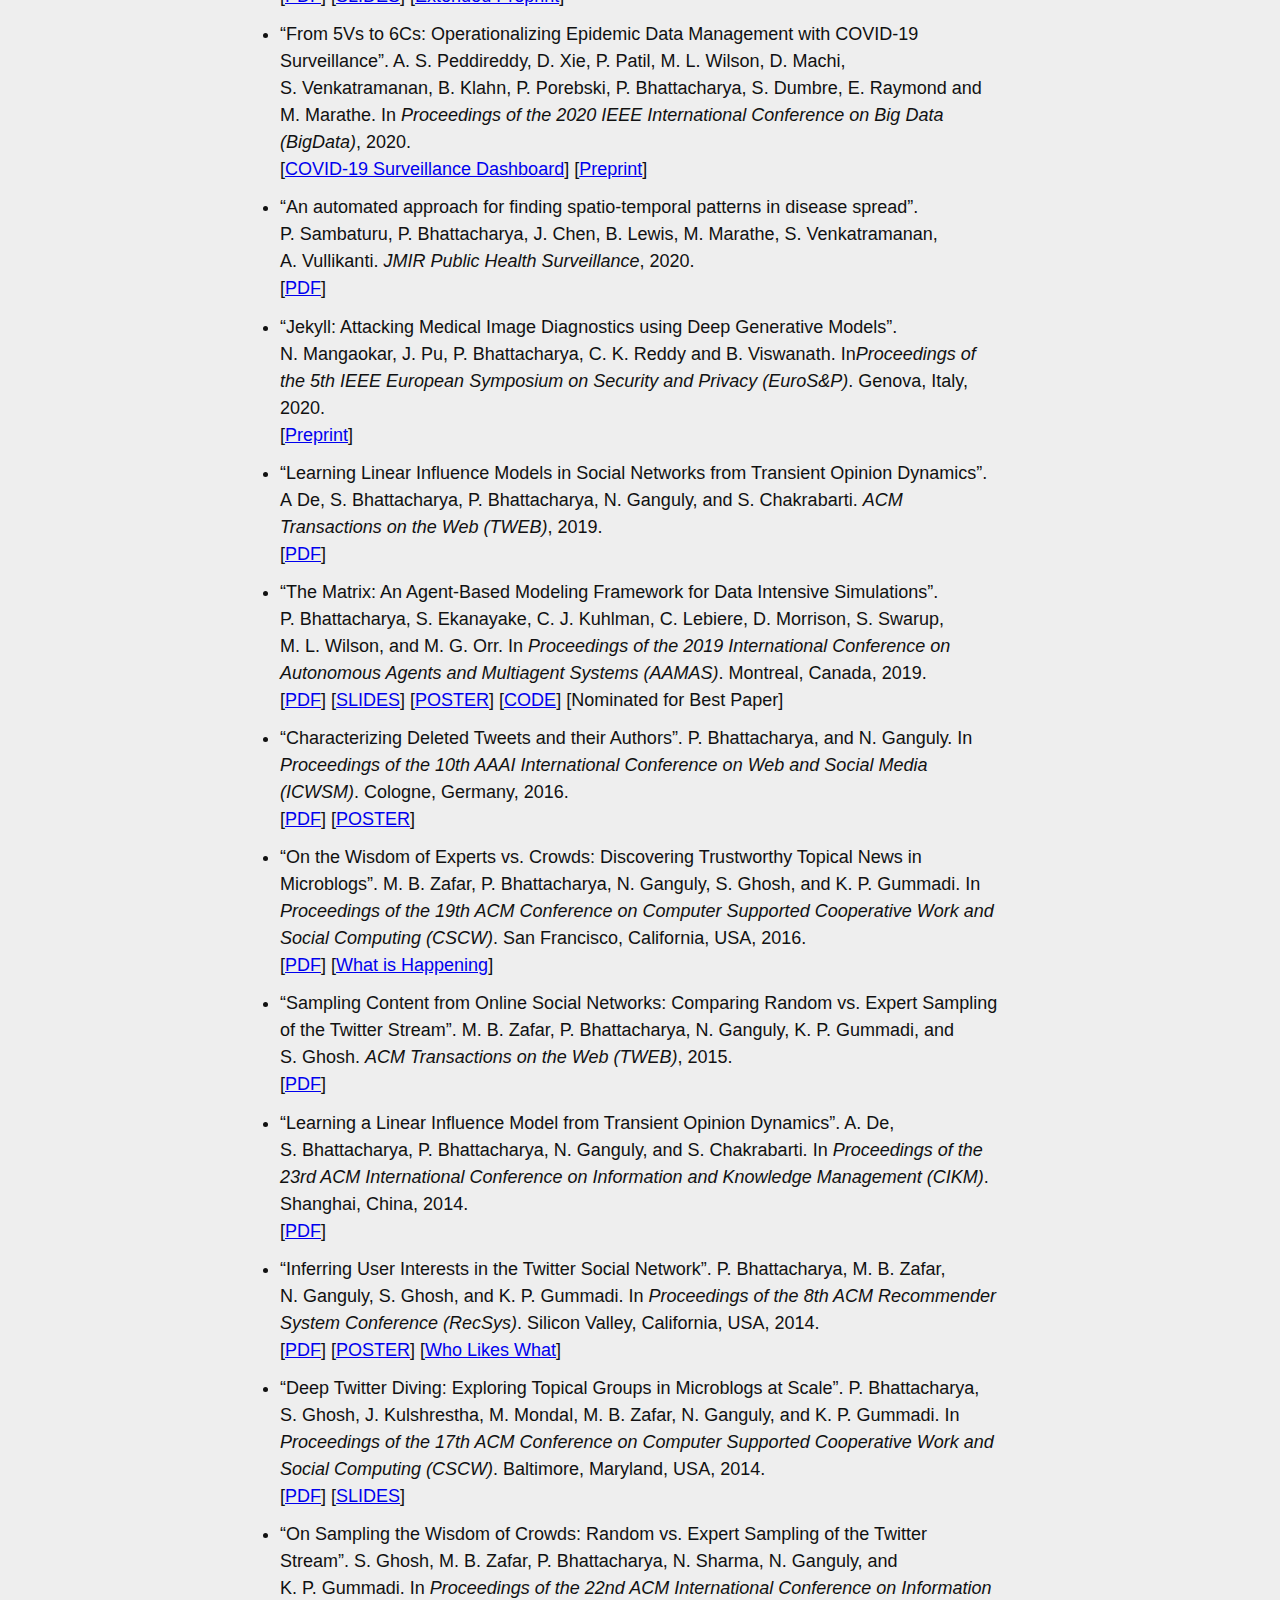
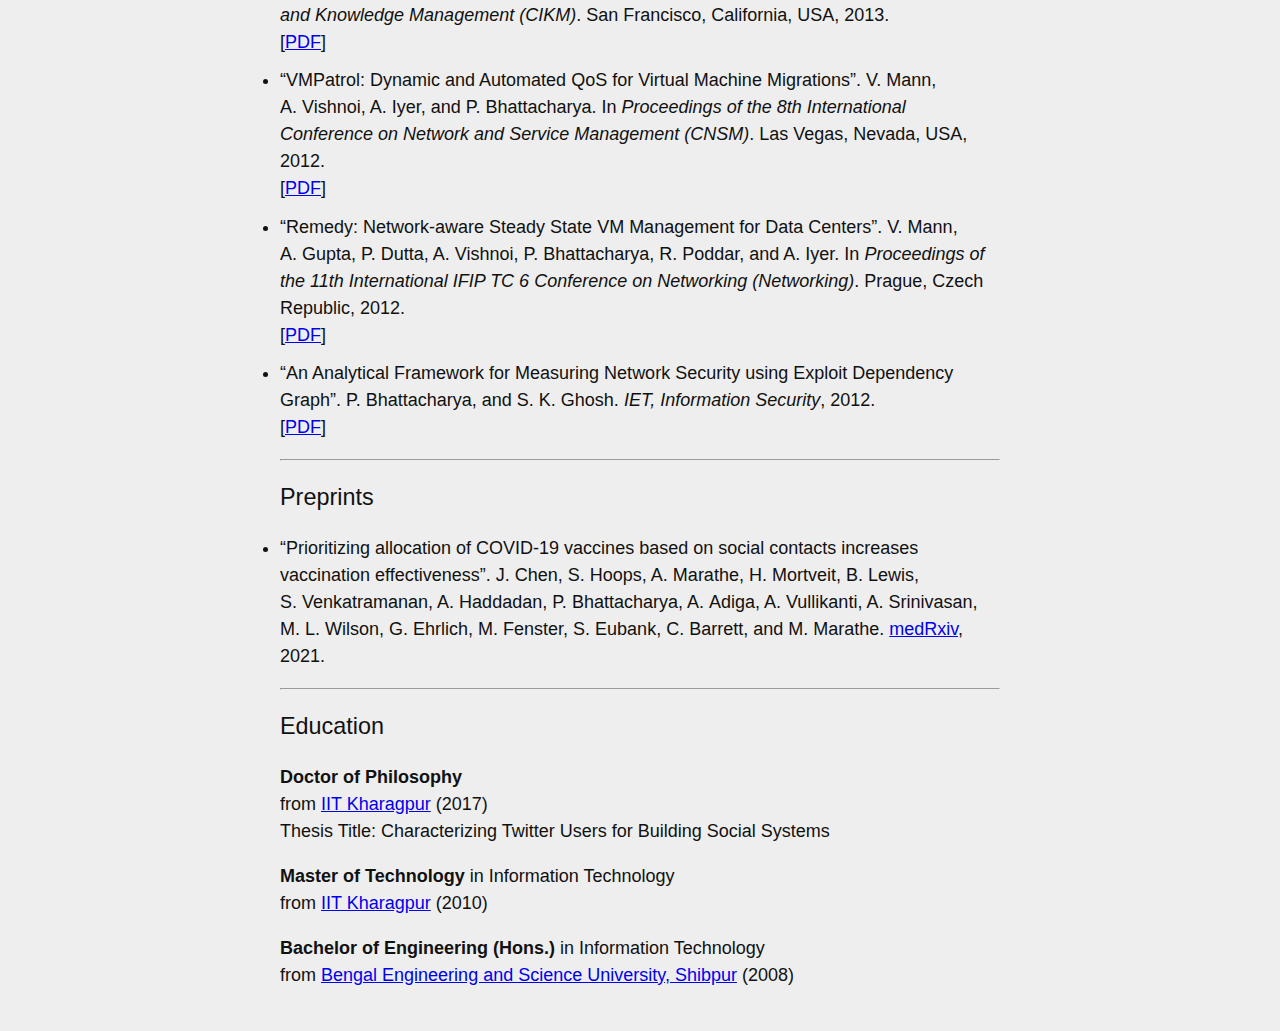
==== commit 025a7612: "Add SIAM news article" ====
--- a/index.html
+++ b/index.html
@@ -94,6 +94,21 @@
 <h2>Publications</h2>
 
 <ul>
+  <li>
+    <div class="bib-article">
+    &ldquo;Multi-agent Simulations and Vaccine Allocation Strategies&rdquo;.
+    J.&nbsp;Chen,
+    S.&nbsp;Hoops,
+    P.&nbsp;Bhattacharya,
+    D.&nbsp;Machi,
+    and M.&nbsp;Marathe.
+    <em>Siam News</em>, 2022.
+
+    <br>
+    [To Appear]
+    </div>
+  </li>
+
   <li>
     <div class="bib-inproceedings">
     &ldquo;Data-Driven Scalable Pipeline using National Agent-Based Models for Real-time Pandemic Response and Decision Support&rdquo;.
@@ -119,8 +134,8 @@
     H.&nbsp;Mortveit,
     S.&nbsp;Eubank,
     C.&nbsp;L.&nbsp;Barrett,
-    an M.&nbsp;Marathe.
-    To appear in <em>The International Journal of High Performance Computing Applications</em>.
+    and M.&nbsp;Marathe.
+    <em>The International Journal of High Performance Computing Applications (IJHPCA)</em>, 2022.
 
     <br>
 
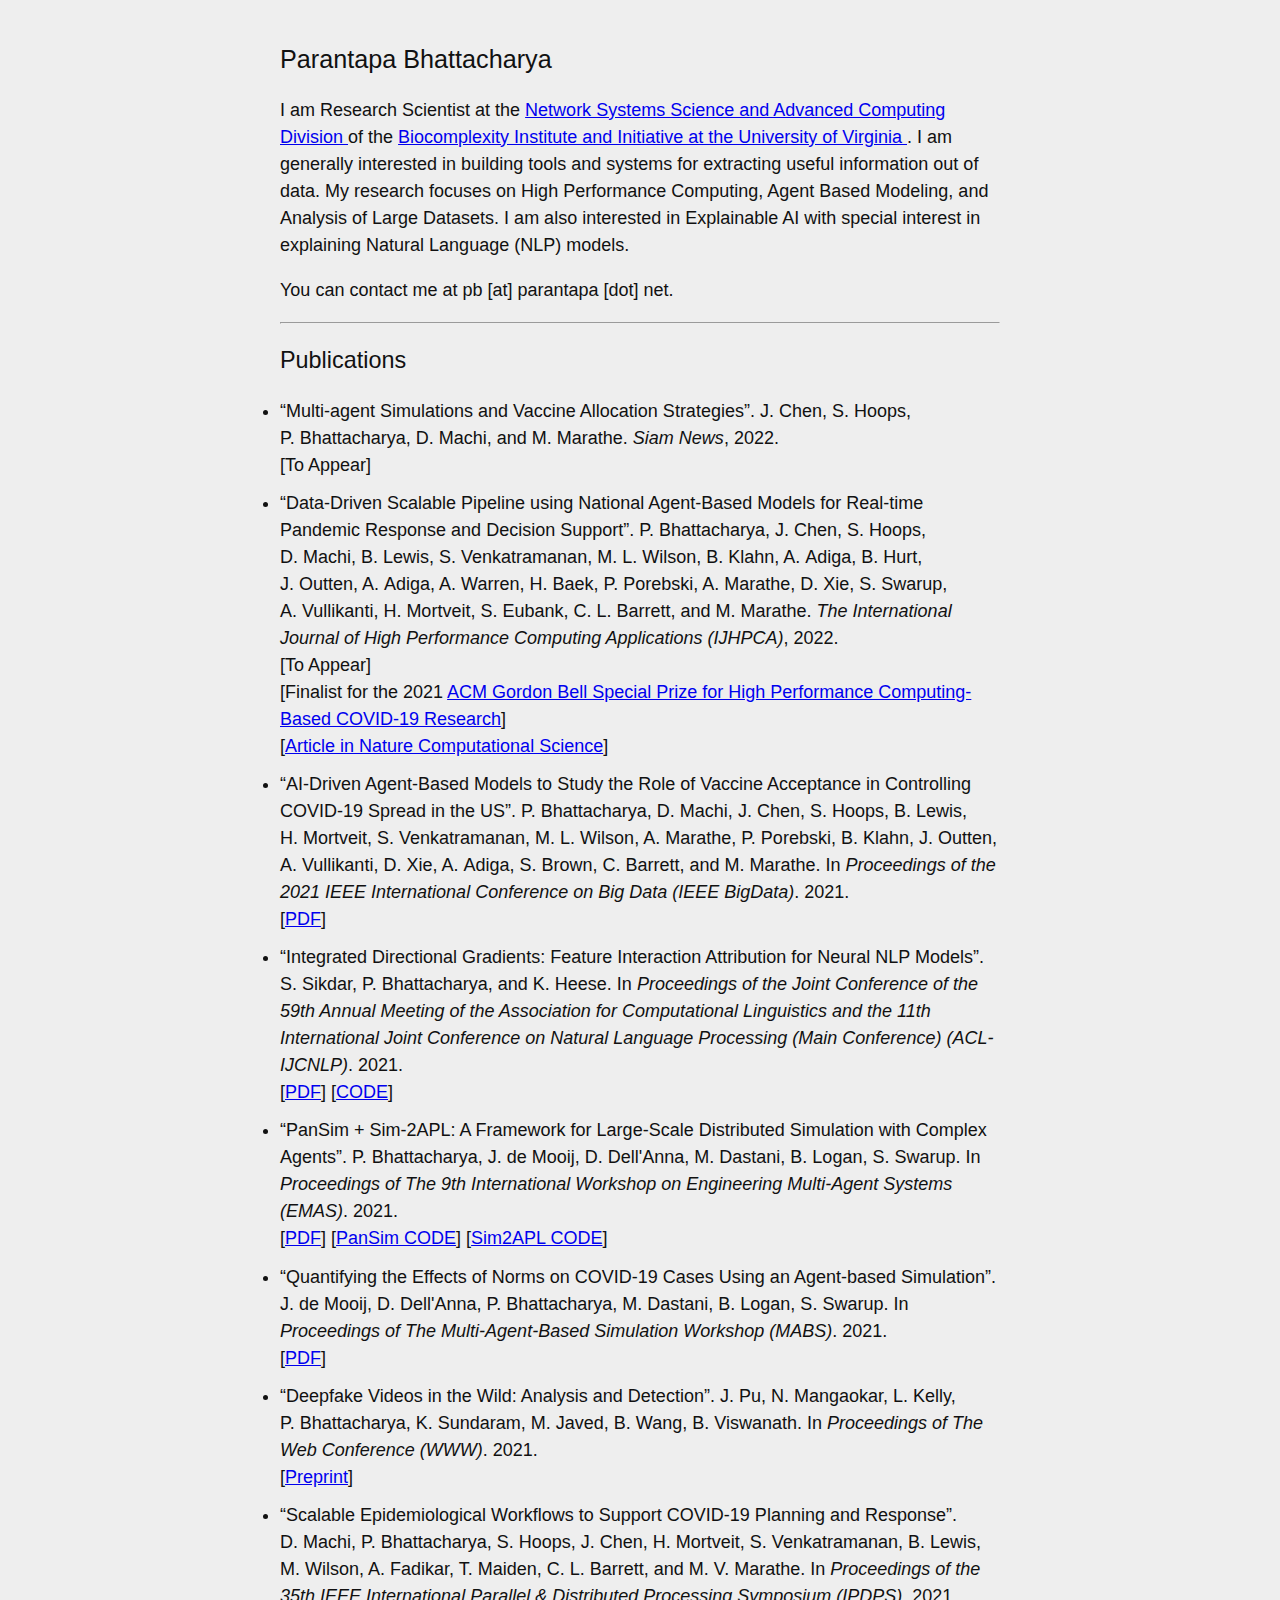
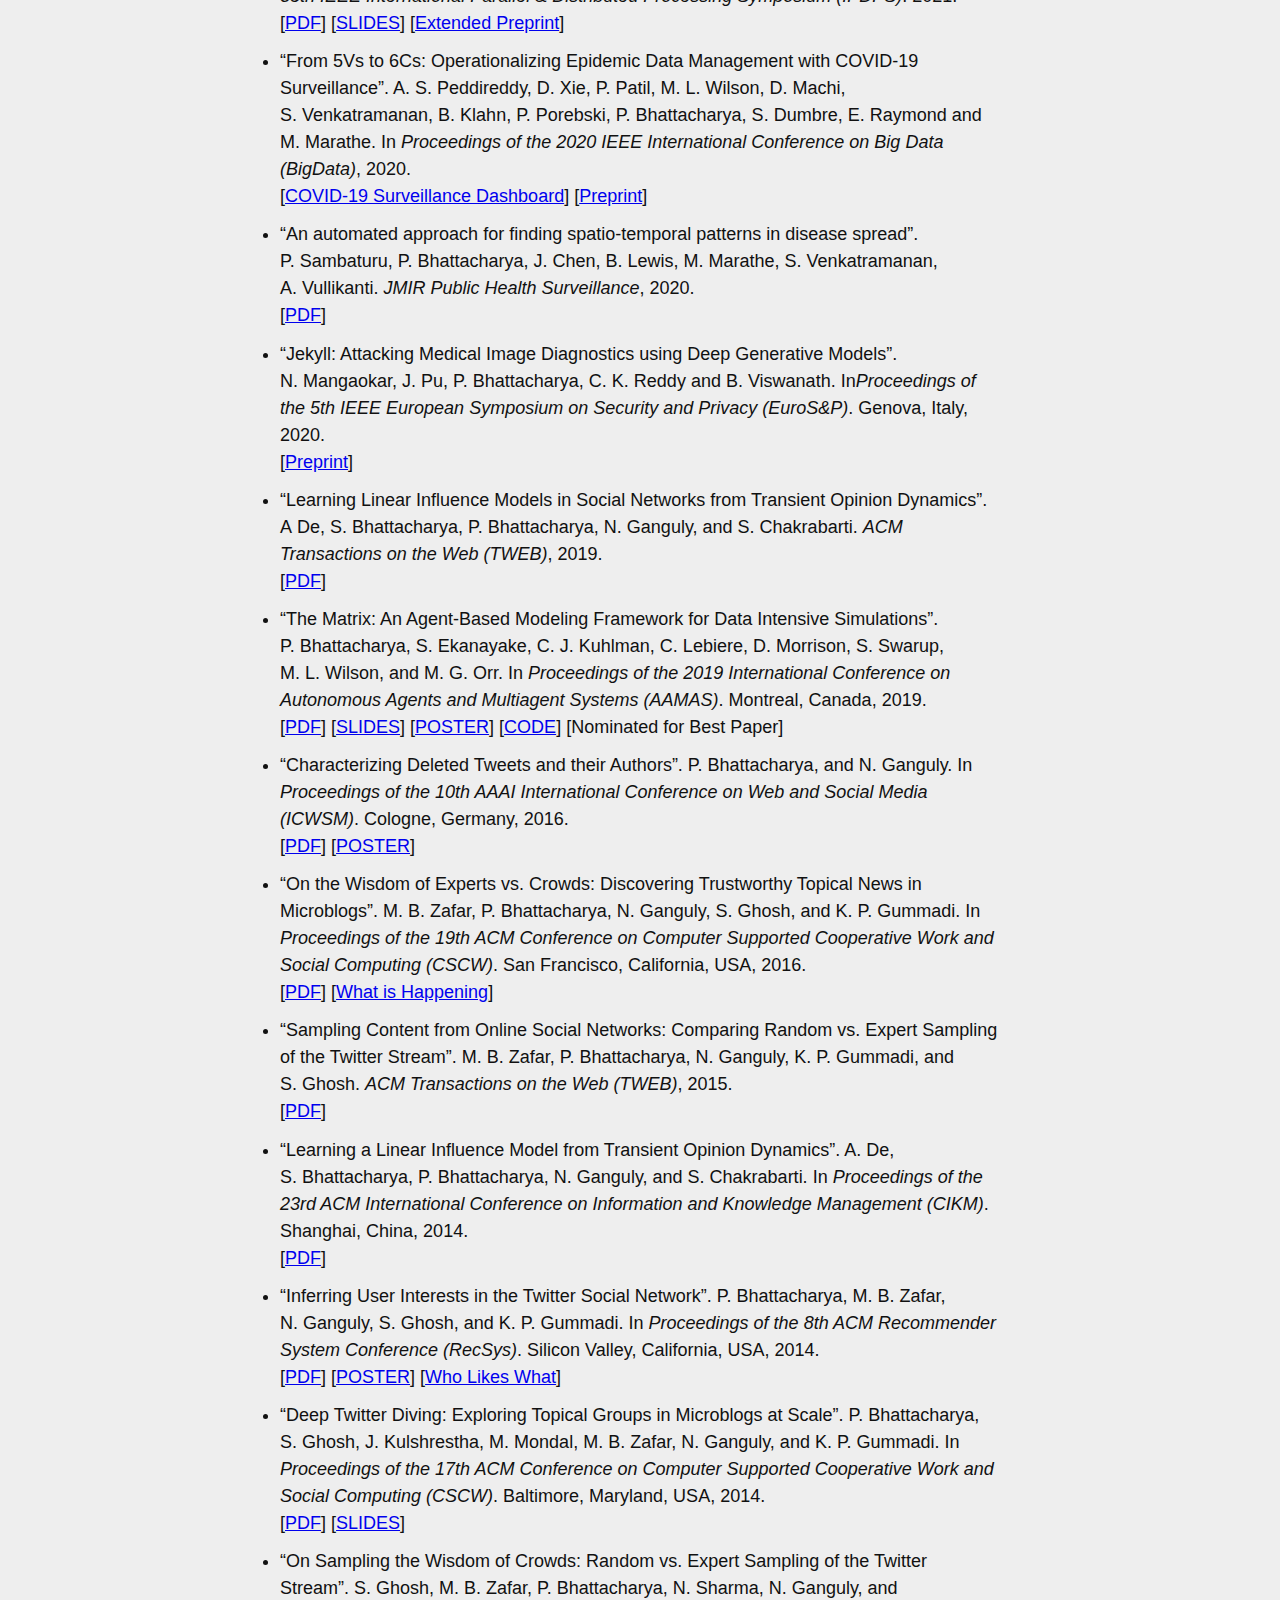
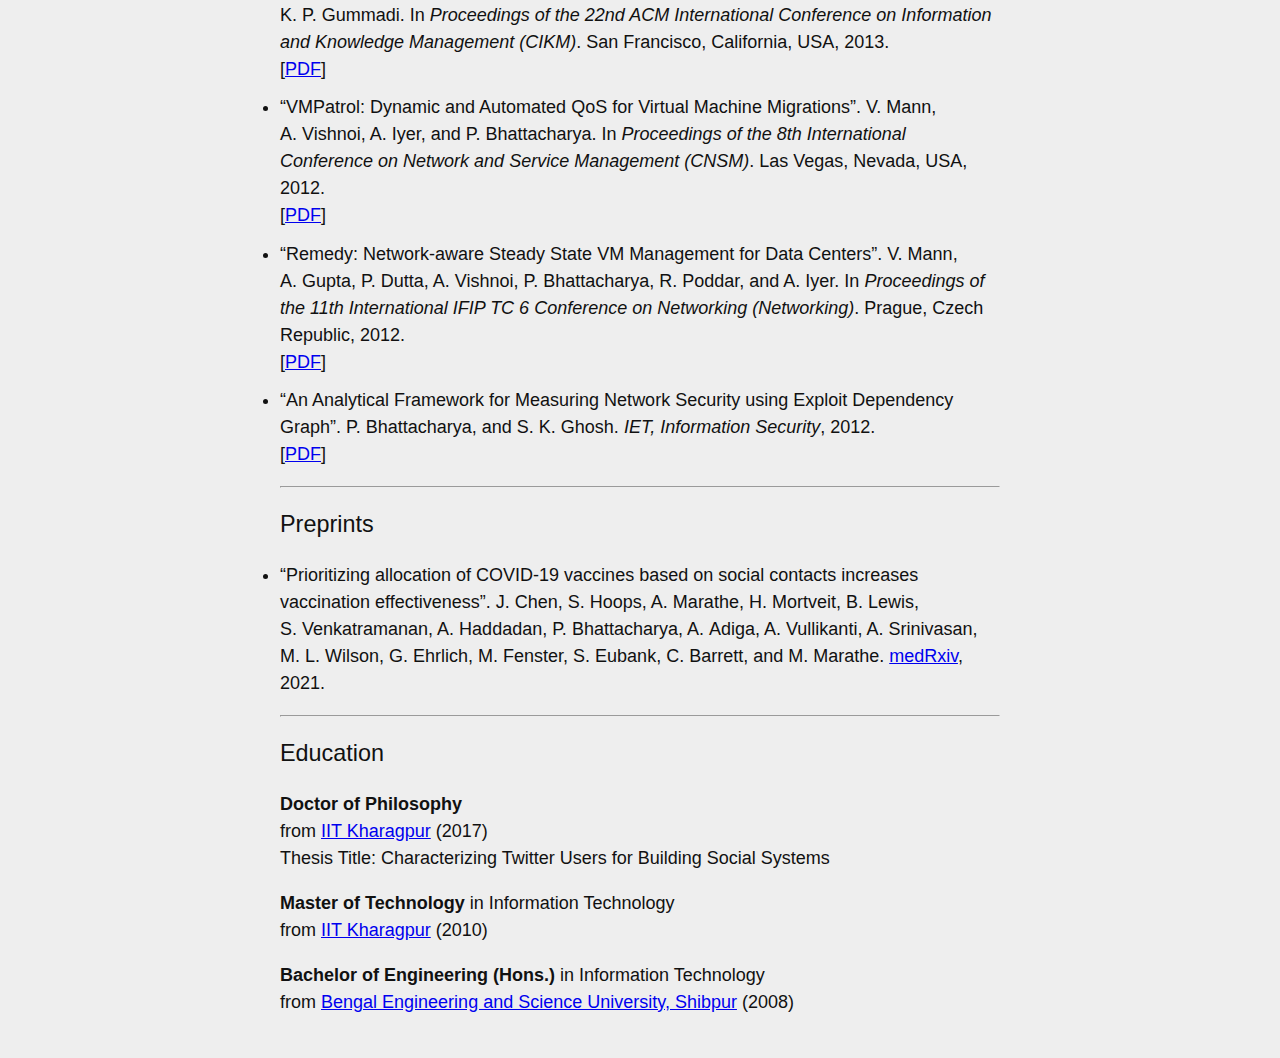
==== commit 3f53f94d: "." ====
--- a/index.html
+++ b/index.html
@@ -140,11 +140,8 @@
     <br>
 
     [To Appear]<br>
-    [Finalist for the 2021
-      <a href="https://awards.acm.org/bell">
-      ACM Gordon Bell Special Prize for High Performance Computing-Based COVID-19 Research
-      </a>
-    ]
+    [Finalist for the 2021 <a href="https://awards.acm.org/bell">ACM Gordon Bell Special Prize for High Performance Computing-Based COVID-19 Research</a>]<br>
+    [<a href="https://www.nature.com/articles/s43588-021-00180-2">Article in Nature Computational Science</a>]
     </div>
   </li>
 
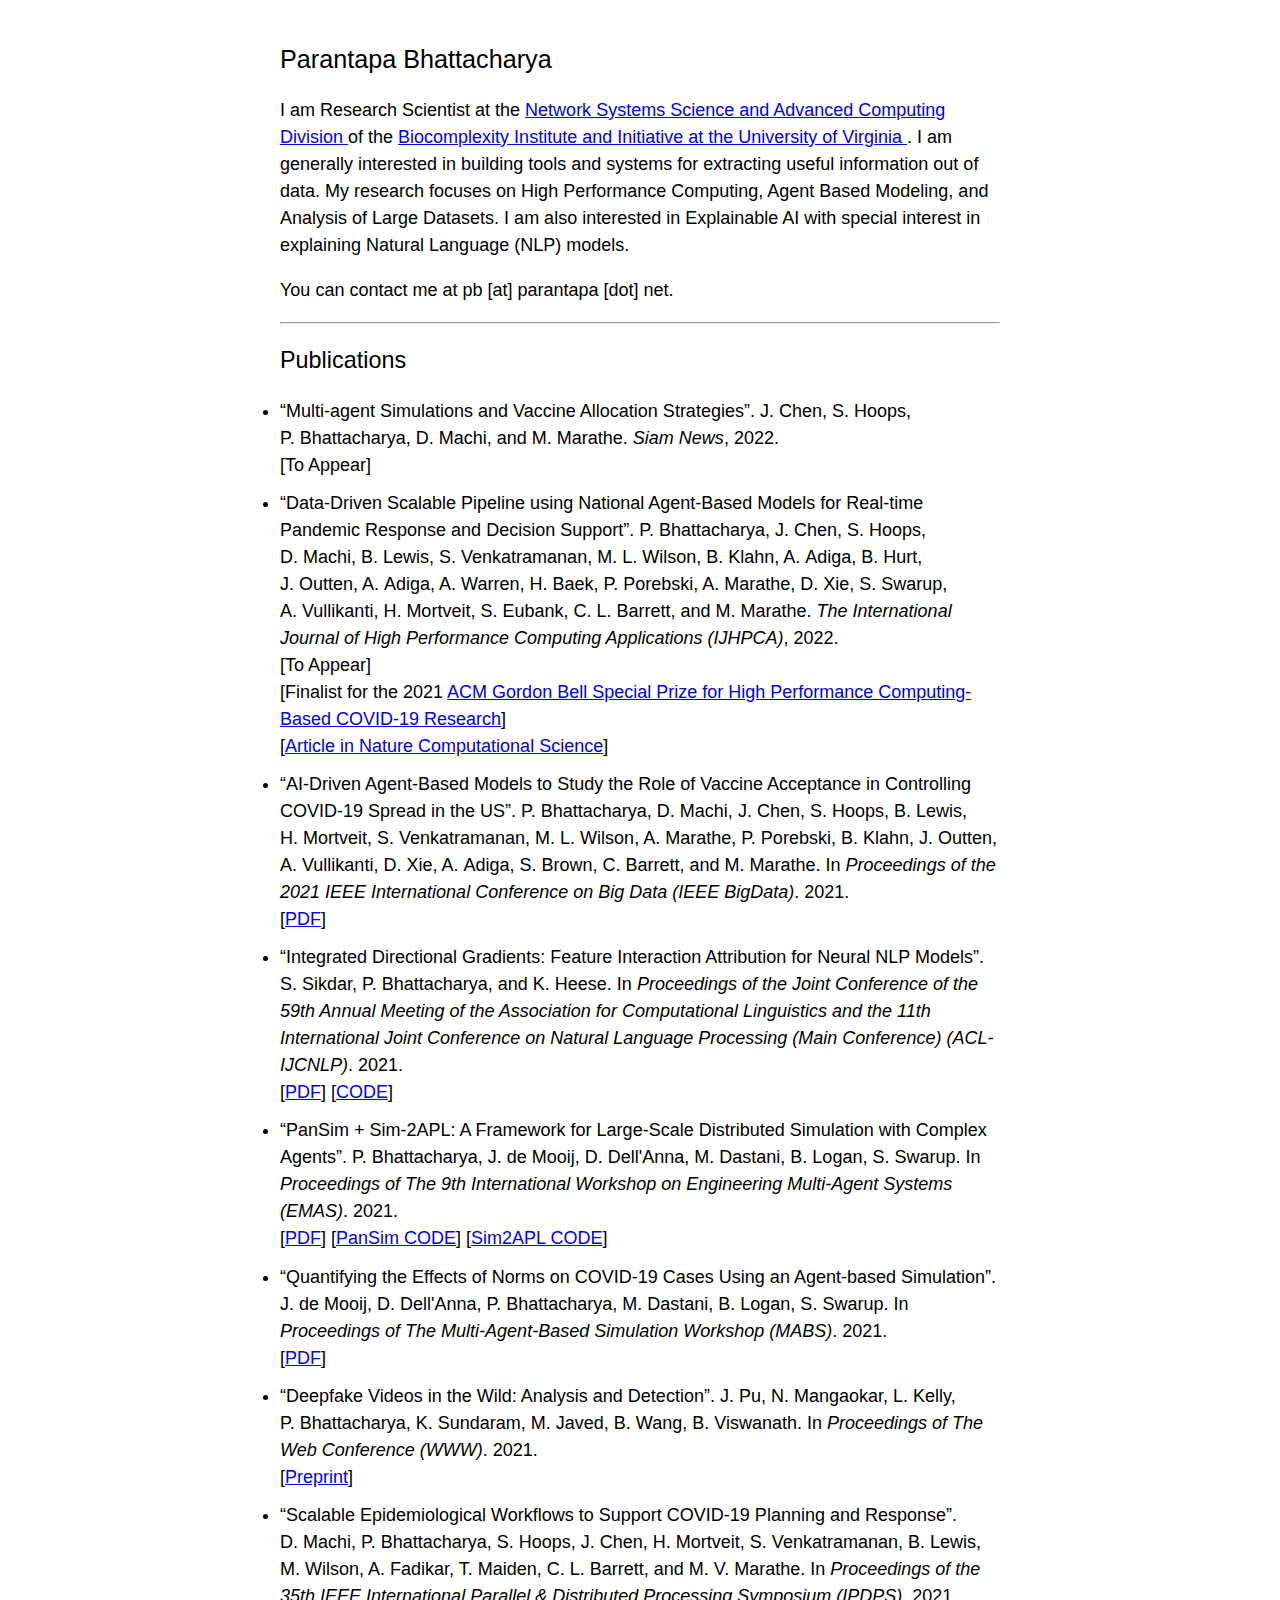
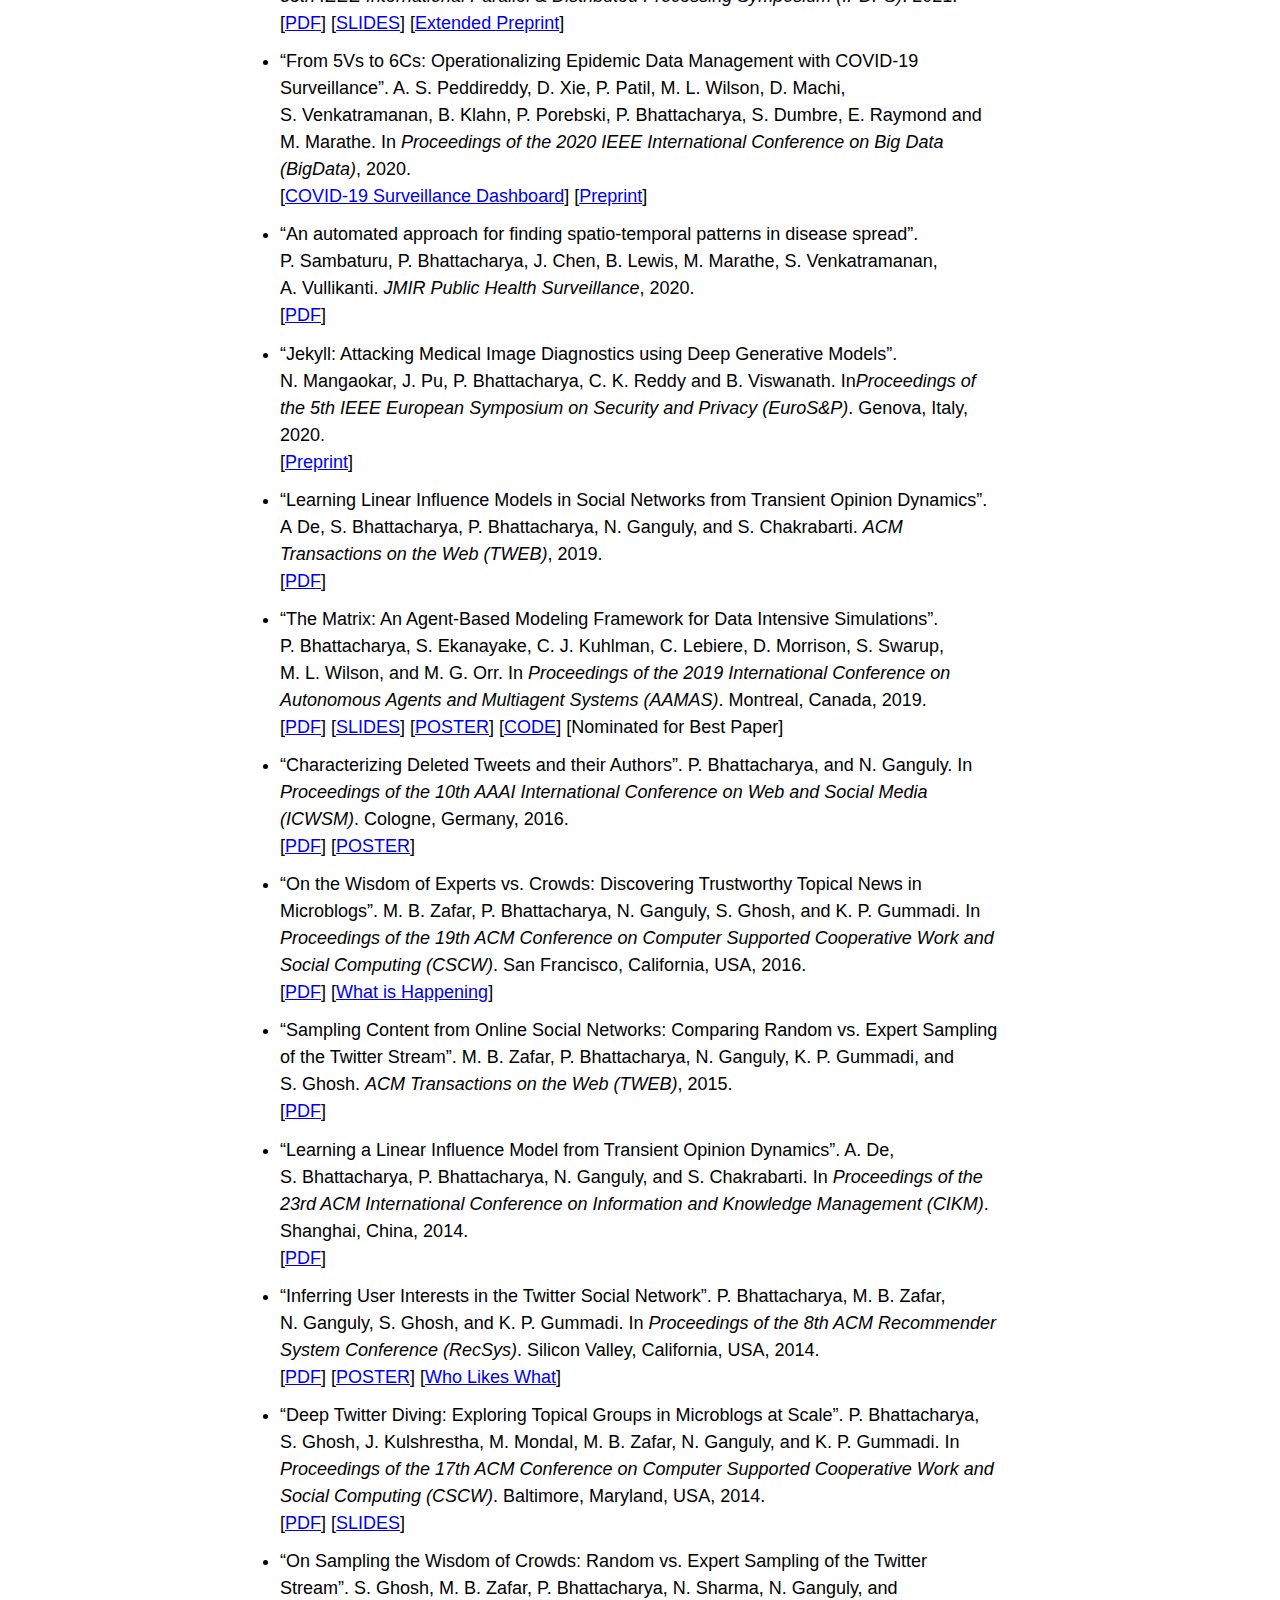
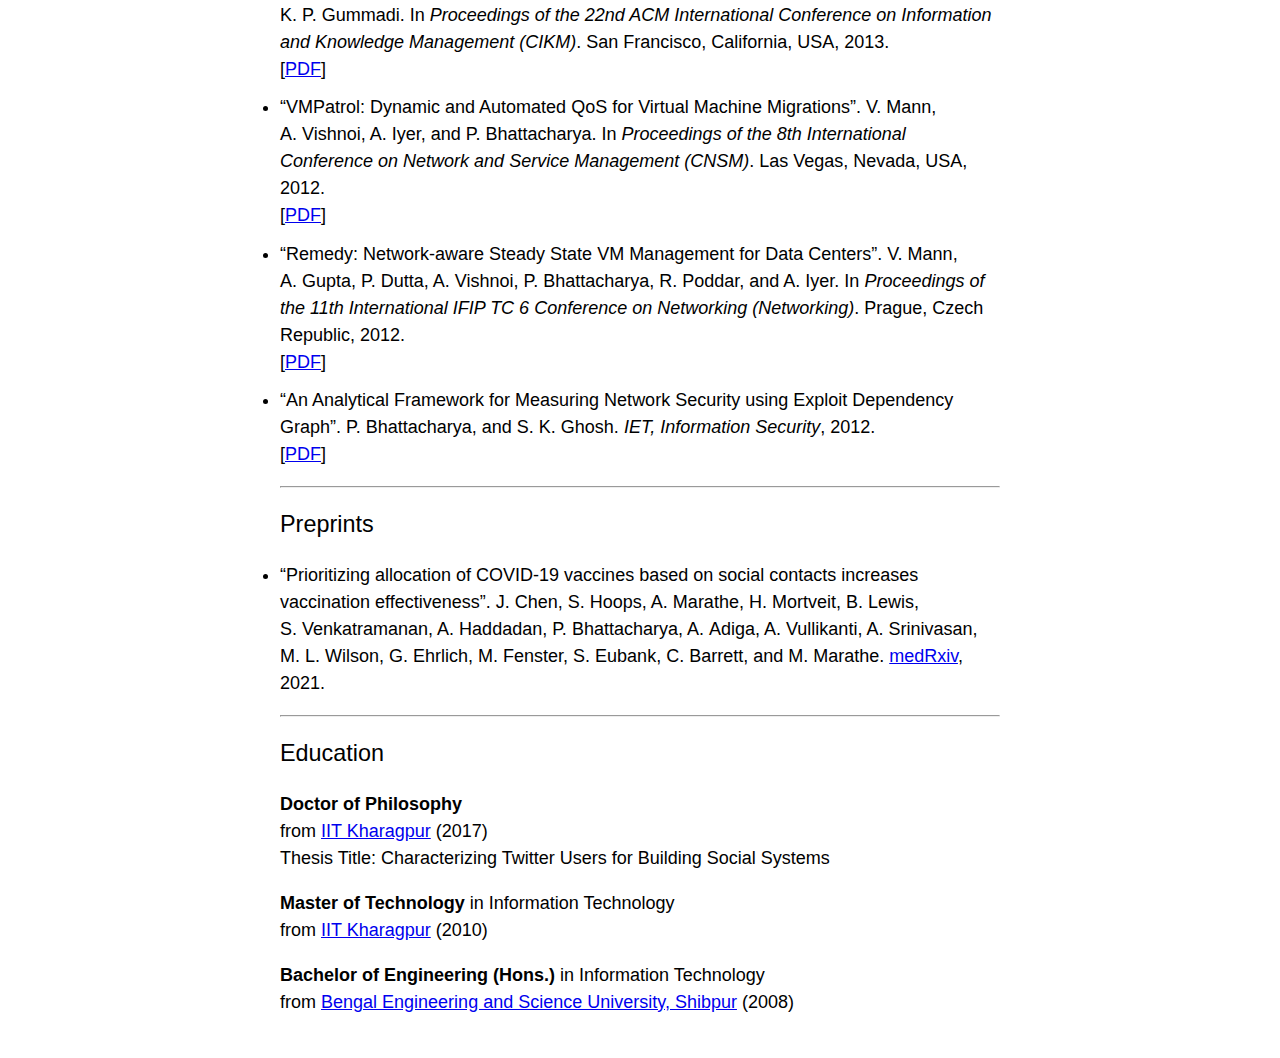
==== commit 166350da: "Use default colors" ====
--- a/index.html
+++ b/index.html
@@ -12,8 +12,6 @@
     font-family: -apple-system, BlinkMacSystemFont, "Segoe UI", Roboto, Oxygen-Sans, Ubuntu, Cantarell, "Helvetica Neue", sans-serif;
     font-size: 18px;
     line-height: 1.5;
-    color: #111;
-    background-color: #eee;
     text-rendering: optimizeLegibility;
 }
 
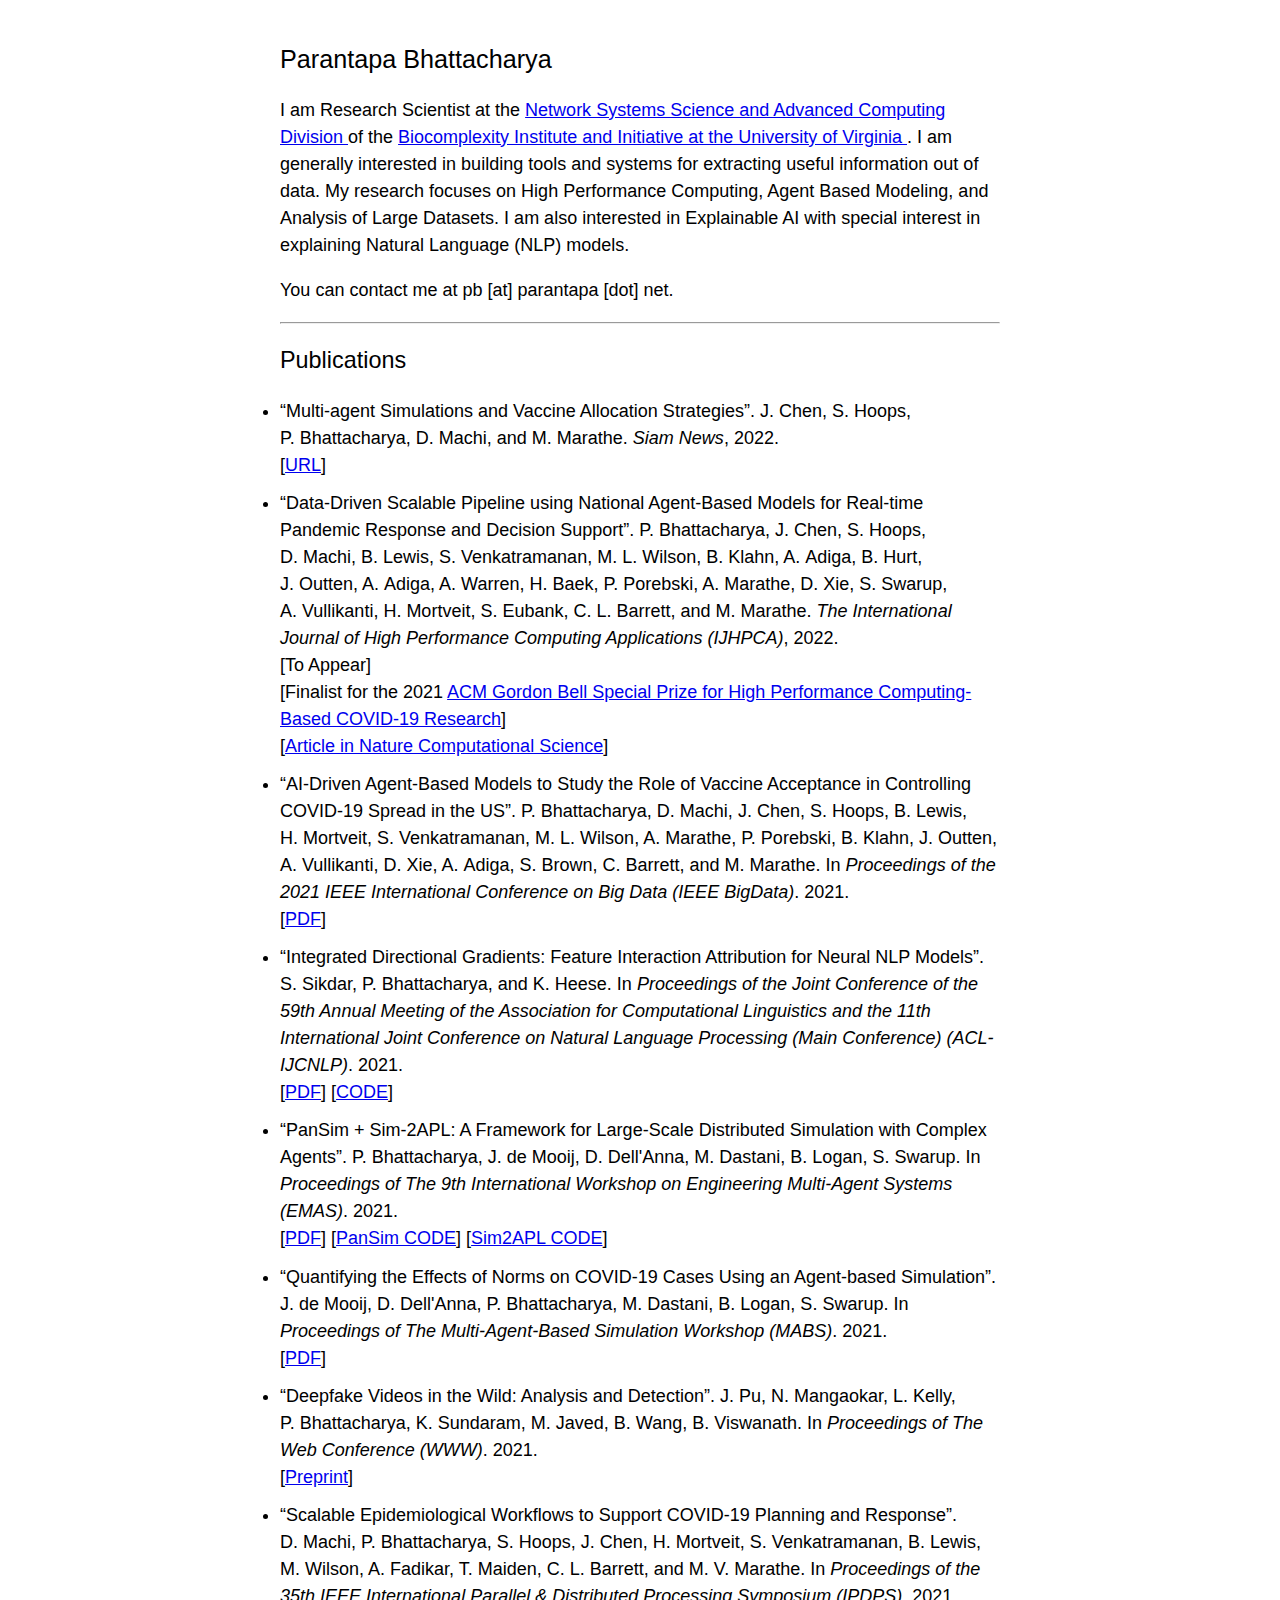
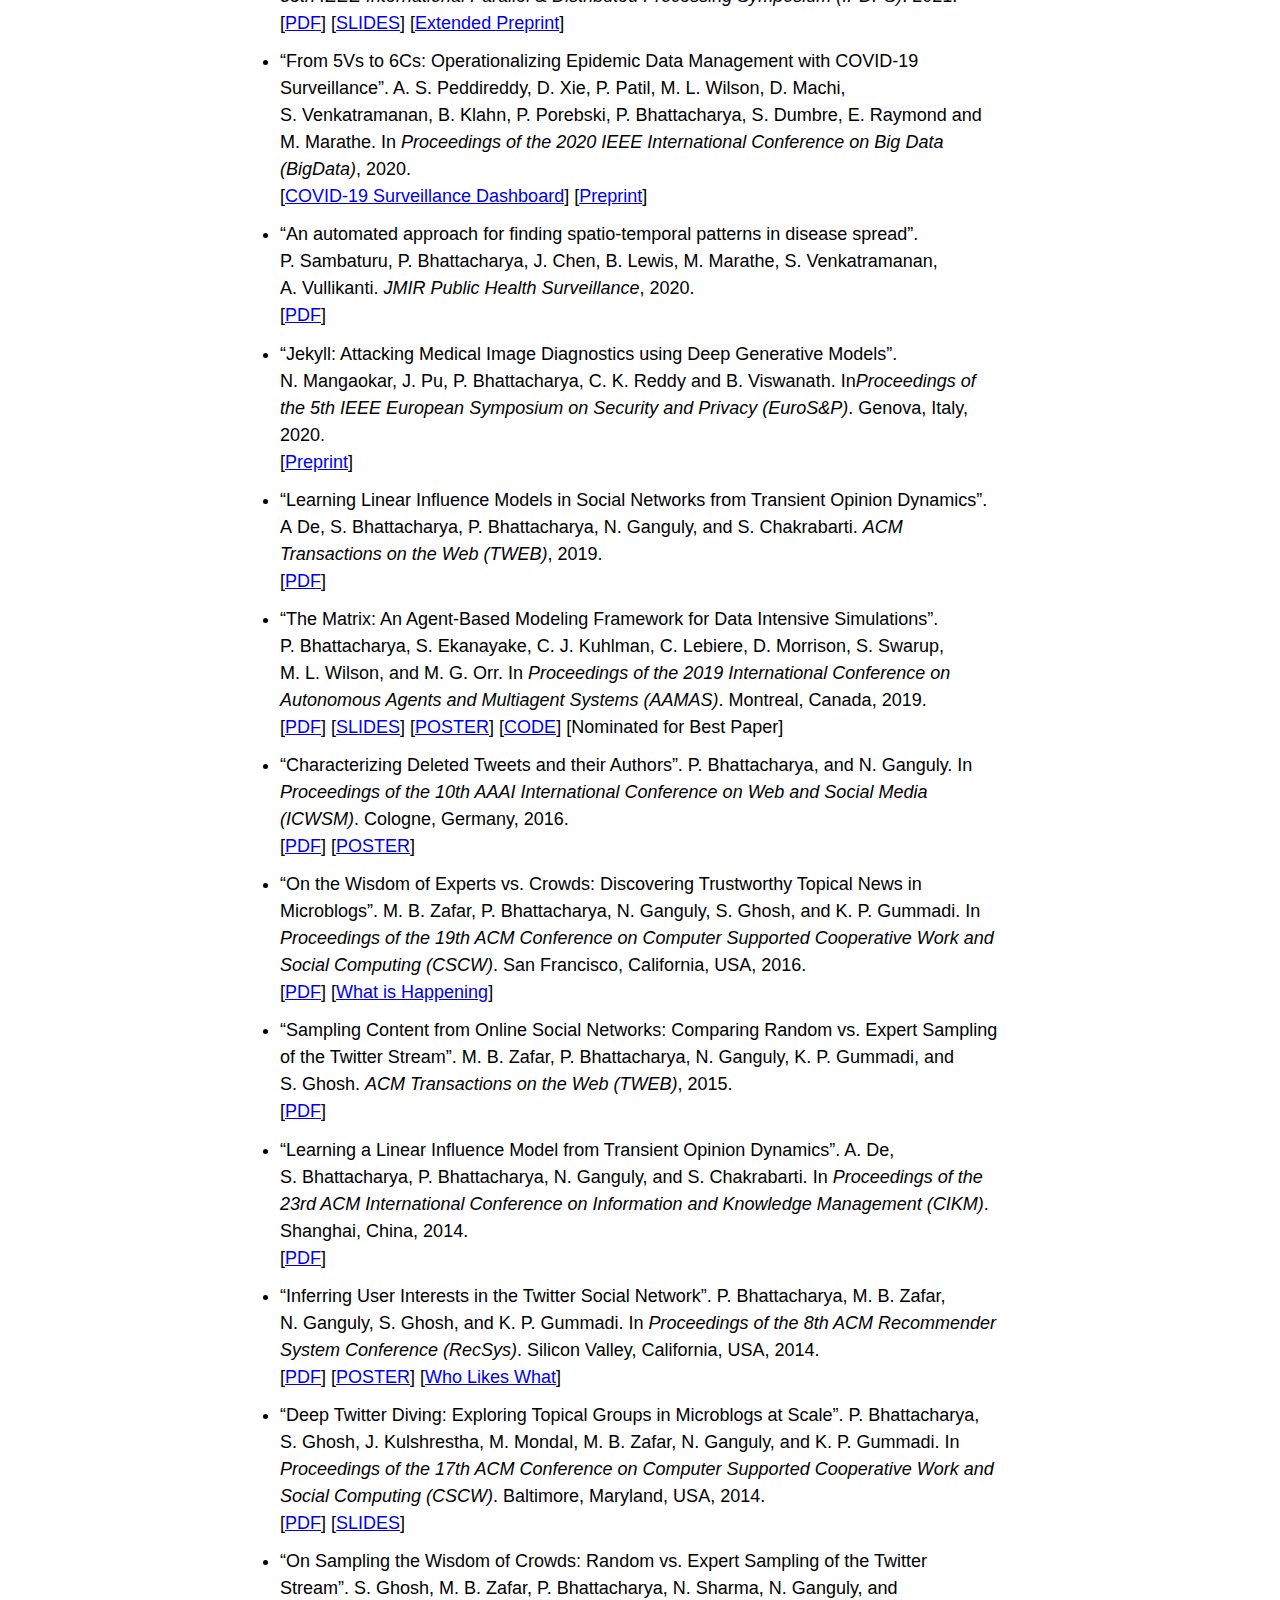
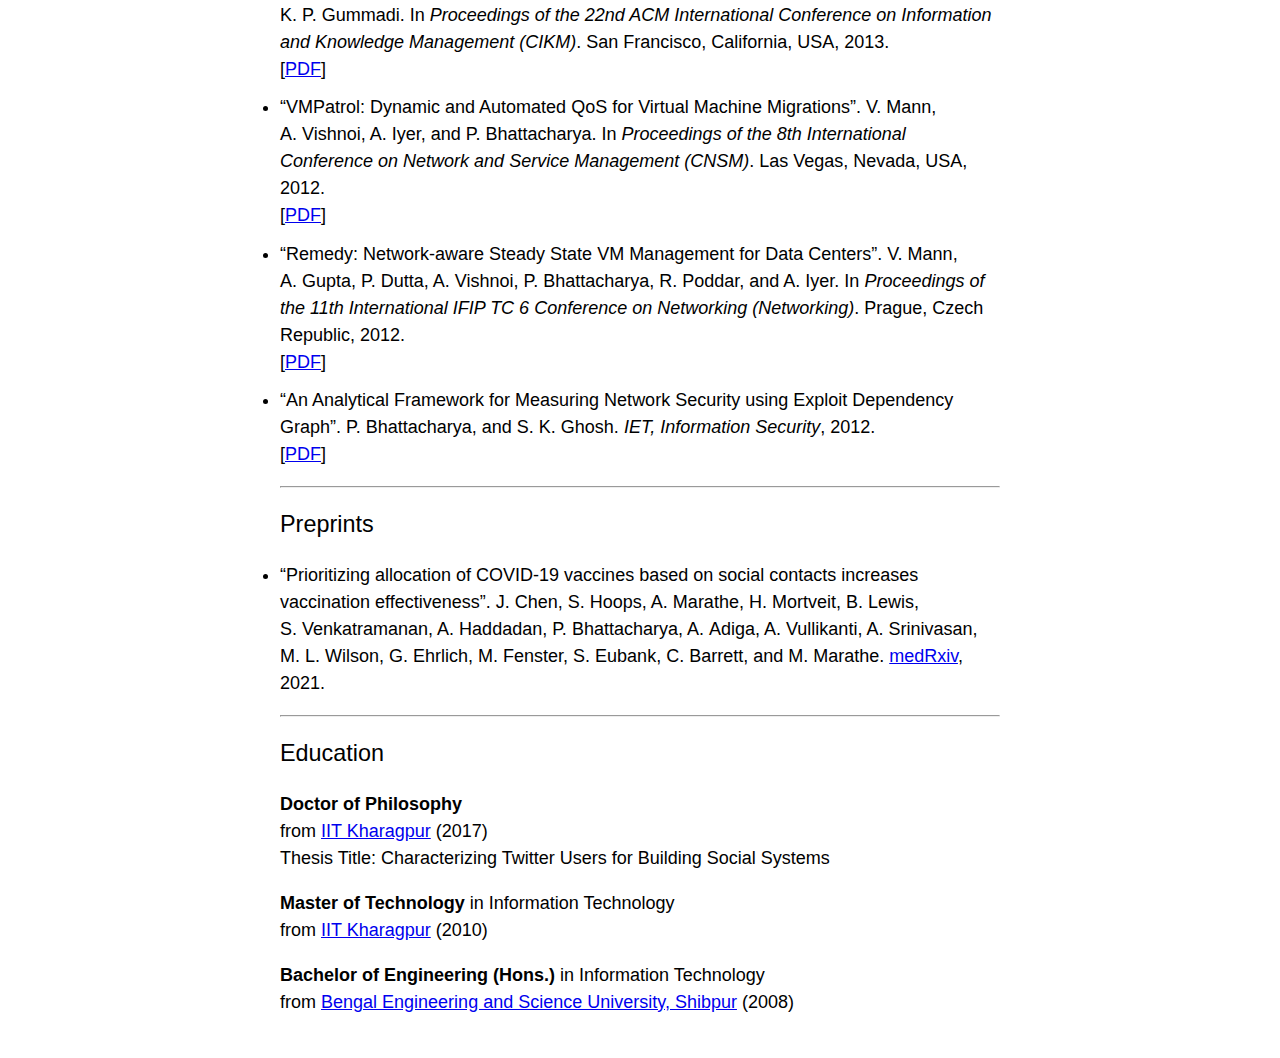
==== commit 4a0816cd: "." ====
--- a/index.html
+++ b/index.html
@@ -103,7 +103,7 @@
     <em>Siam News</em>, 2022.
 
     <br>
-    [To Appear]
+    [<a href="https://sinews.siam.org/Details-Page/multi-agent-simulations-and-vaccine-allocation-strategies">URL</a>]
     </div>
   </li>
 
